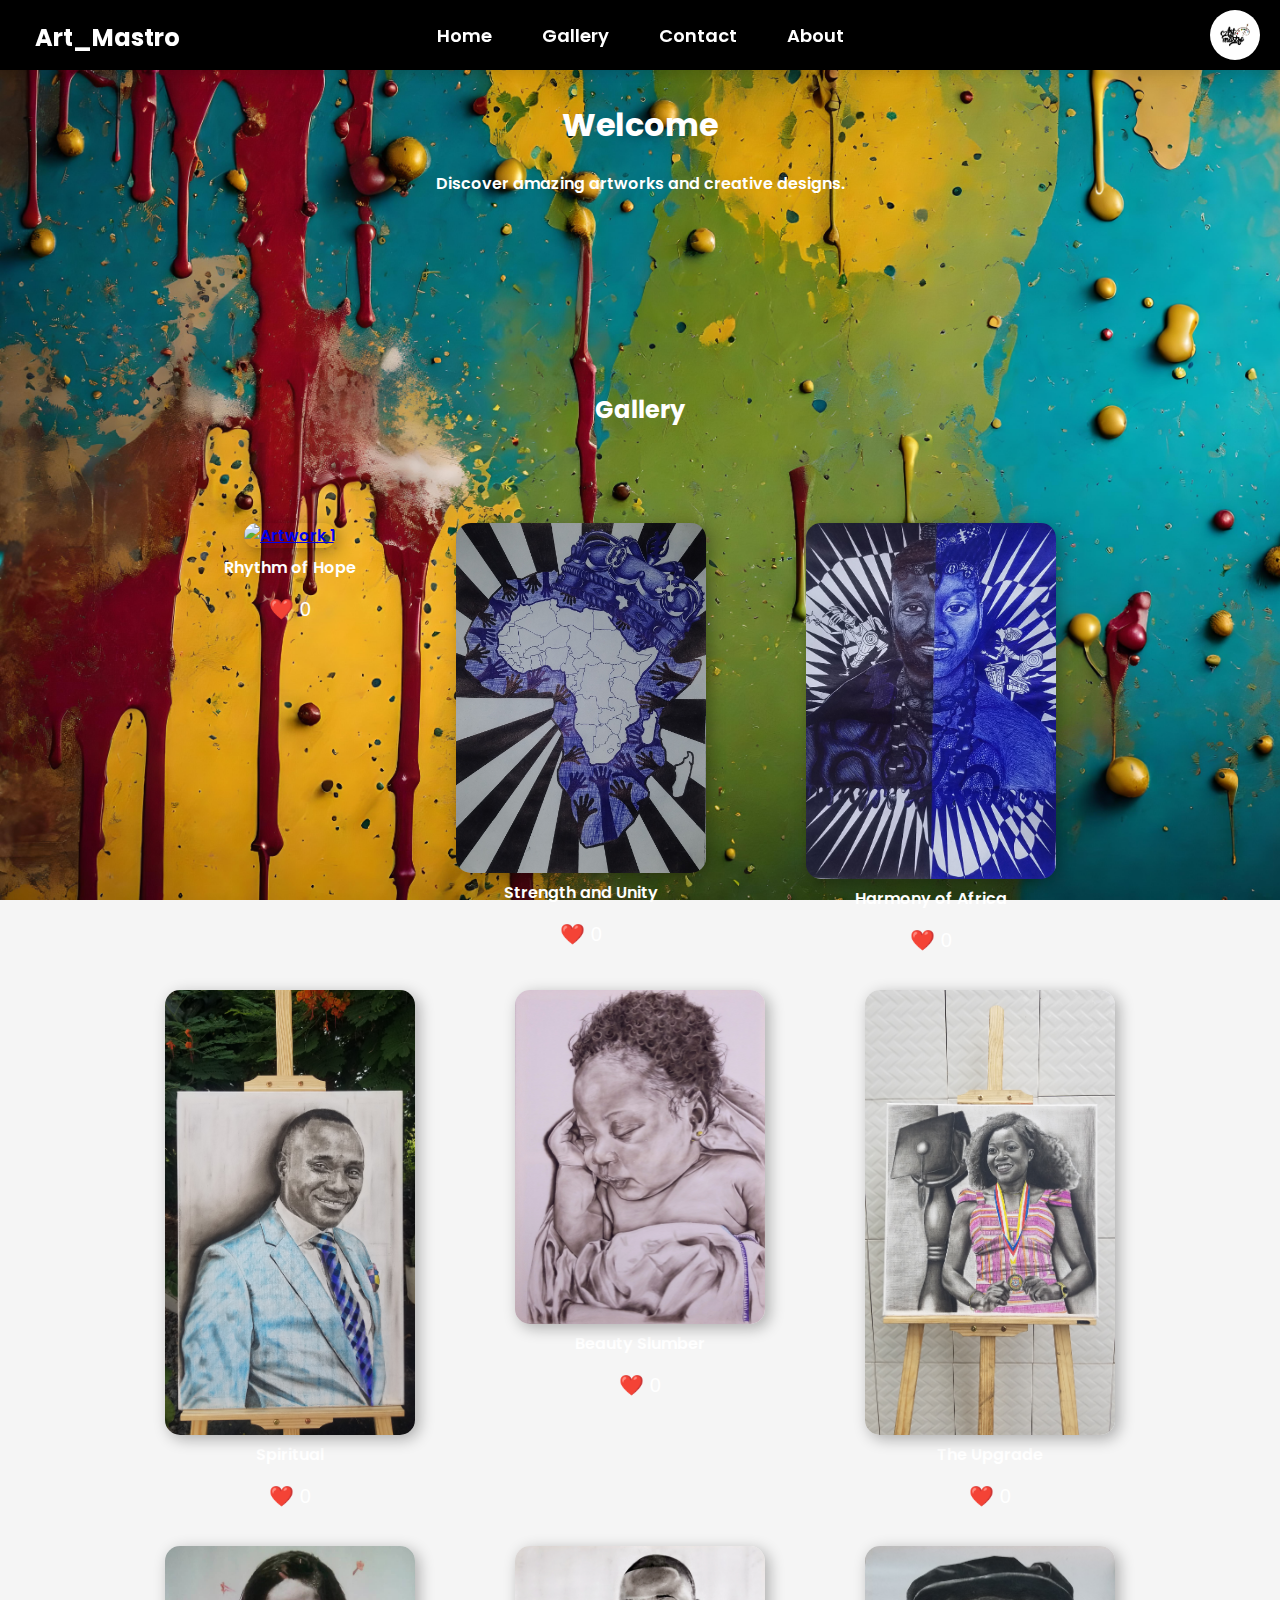
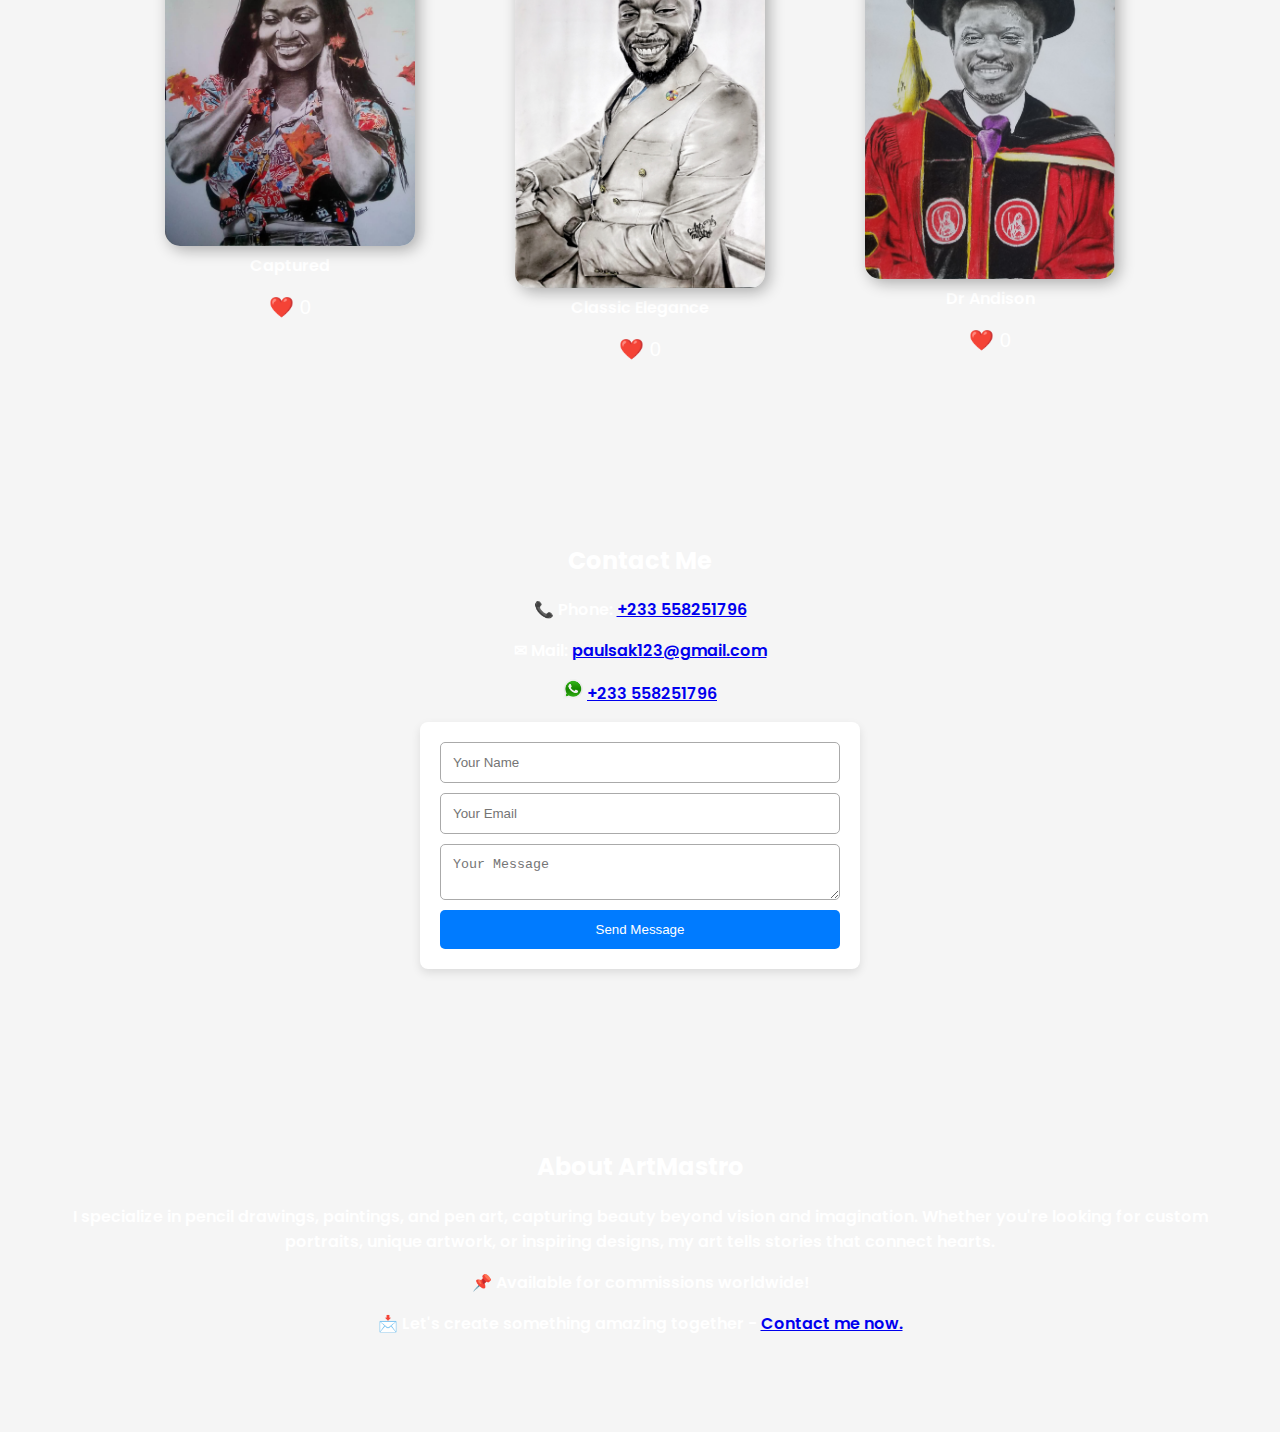
==== index.html @ 25fdd44f "revert" ====
<!DOCTYPE html>
<html lang="en">
<head>
  <meta charset="UTF-8" />
  <meta name="viewport" content="width=device-width, initial-scale=1.0"/>
  <title>ArtMastro - Home</title>
  <meta name="description" content="Artmastro - Pencil Drawings, Paintings, and Pen Art. Available for commissions worldwide.">
  <meta name="keywords" content="art, drawings, paintings, pencil art, commissions, portraits, custom art">
  <meta name="author" content="Artmastro"> 
  <link rel="stylesheet" href="style.css" />
</head>
<body>
  <header>
    <button class="menu-toggle" onclick="toggleMenu()">☰</button>
    <nav>
      <ul>
        <li id="logo">Art_Mastro</li>
        <li><a href="#home">Home</a></li>
        <li><a href="#gallery">Gallery</a></li>
        <li><a href="#contact">Contact</a></li>
        <li><a href="#about">About</a></li>
      </ul>
    </nav>
    <img src="AM 1-100.png" alt="Brand Logo" class="logo">
  </header>

  <section id="home">
    <h1>Welcome</h1>
    <p>Discover amazing artworks and creative designs.</p>
  </section>

  <section id="gallery">
    <h2>Gallery</h2>
    <div class="gallery-container">

      <!-- Artwork 1 -->
      <div class="artwork">
        <figure>
          <a href="images/20220801_083857.jpg" class="lightbox">
            <img src="images/20220801_083857.jpg" class="gallery-item" alt="Artwork 1">
          </a>
          <figcaption>Rhythm of Hope</figcaption>
        </figure>
        <button class="like-button" data-id="1" title="Like this artwork ❤️">
          ❤️ <span id="like-count-1">0</span>
        </button>
      </div>

      <!-- Artwork 2 -->
      <div class="artwork">
        <figure>
          <a href="images/20220827_012035.jpg" class="lightbox">
            <img src="images/20220827_012035.jpg" class="gallery-item" alt="Artwork 2">
          </a>
          <figcaption>Strength and Unity</figcaption>
        </figure>
        <button class="like-button" data-id="2" title="Like this artwork ❤️">
          ❤️ <span id="like-count-2">0</span>
        </button>
      </div>

      <!-- Artwork 3 -->
      <div class="artwork">
        <figure>
          <a href="images/20220816_121020.jpg" class="lightbox">
            <img src="images/20220816_121020.jpg" class="gallery-item" alt="Artwork 3">
          </a>
          <figcaption>Harmony of Africa</figcaption>
        </figure>
        <button class="like-button" data-id="3" title="Like this artwork ❤️">
          ❤️ <span id="like-count-3">0</span>
        </button>
      </div>

      <!-- Artwork 4 -->
      <div class="artwork">
        <figure>
          <a href="images/Artwork_4.jpg" class="lightbox">
            <img src="images/Artwork_4.jpg" class="gallery-item" alt="Artwork 4">
          </a>
          <figcaption>Spiritual</figcaption>
        </figure>
        <button class="like-button" data-id="4" title="Like this artwork ❤️">
          ❤️ <span id="like-count-4">0</span>
        </button>
      </div>

      <!-- Artwork 5 -->
      <div class="artwork">
        <figure>
          <a href="images/Artwork_5.jpg" class="lightbox">
            <img src="images/Artwork_5.jpg" class="gallery-item" alt="Artwork 5">
          </a>
          <figcaption>Beauty Slumber</figcaption>
        </figure>
        <button class="like-button" data-id="5" title="Like this artwork ❤️">
          ❤️ <span id="like-count-5">0</span>
        </button>
      </div>

      <!-- Artwork 6 -->
      <div class="artwork">
        <figure>
          <a href="images/Artwork_6.jpg" class="lightbox">
            <img src="images/Artwork_6.jpg" class="gallery-item" alt="Artwork 6">
          </a>
          <figcaption>The Upgrade</figcaption>
        </figure>
        <button class="like-button" data-id="6" title="Like this artwork ❤️">
          ❤️ <span id="like-count-6">0</span>
        </button>
      </div>

      <!-- Artwork 7 -->
      <div class="artwork">
        <figure>
          <a href="images/Artwork_7.jpg" class="lightbox">
            <img src="images/Artwork_7.jpg" class="gallery-item" alt="Artwork 7">
          </a>
          <figcaption>Captured</figcaption>
        </figure>
        <button class="like-button" data-id="7" title="Like this artwork ❤️">
          ❤️ <span id="like-count-7">0</span>
        </button>
      </div>

      <!-- Artwork 8 -->
      <div class="artwork">
        <figure>
          <a href="images/Artwork_8.jpg" class="lightbox">
            <img src="images/Artwork_8.jpg" class="gallery-item" alt="Artwork 8">
          </a>
          <figcaption>Classic Elegance</figcaption>
        </figure>
        <button class="like-button" data-id="8" title="Like this artwork ❤️">
          ❤️ <span id="like-count-8">0</span>
        </button>
      </div>

      <!-- Artwork 9 -->
      <div class="artwork">
        <figure>
          <a href="images/Artwork_9.jpg" class="lightbox">
            <img src="images/Artwork_9.jpg" class="gallery-item" alt="Artwork 9">
          </a>
          <figcaption>Dr Andison</figcaption>
        </figure>
        <button class="like-button" data-id="9" title="Like this artwork ❤️">
          ❤️ <span id="like-count-9">0</span>
        </button>
      </div>

    </div>
  </section>

  <section id="contact">
    <h2>Contact Me</h2>
    <p>📞 Phone: <a href="tel:+233558251796">+233 558251796</a></p>
    <p>✉ Mail: <a href="mailto:paulsak123@gmail.com">paulsak123@gmail.com</a></p>
    <p>
      <img src="whatsapp-icon.png" alt="WhatsApp Logo" width="20px">
      <a href="https://wa.me/233558251796" target="_blank">+233 558251796</a>
    </p>
    <form id="contact-form" action="https://formsubmit.co/paulsak123@gmail.com" method="POST">
      <input type="hidden" name="_subject" value="New Contact Form Submission">
      <input type="text" name="name" placeholder="Your Name" required>
      <input type="email" name="email" placeholder="Your Email" required>
      <textarea name="message" placeholder="Your Message" required></textarea>
      <button type="submit">Send Message</button>
    </form>
  </section>

  <section id="about">
    <h2>About ArtMastro</h2>
    <p>I specialize in pencil drawings, paintings, and pen art, capturing beauty beyond vision and imagination. Whether you're looking 
    for custom portraits, unique artwork, or inspiring designs, my art tells stories that connect hearts.</p>

    <p>📌 Available for commissions worldwide!</p>
    <p>📩 Let's create something amazing together - <a href="#contact">Contact me now.</a></p>
  </section>

  <script src="script.js"></script>
  <script>
    function toggleMenu() {
        const nav = document.querySelector('nav');
        nav.classList.toggle('active');
    }
</script>
</body>
</html>
---- style.css ----
@import url('https://fonts.googleapis.com/css2?family=Poppins:wght@300;400;600&display=swap');

/* Global Styles */
body {
    font-family: 'Poppins', sans-serif;
    font-weight: 600;
    margin: 0;
    padding: 0;
    background-color: #f5f5f5;
    color: #ffffff;
    background-image: url('images/vecteezy_a-colorful-wall-with-paint-splatters-and-paint-drips_30056710.jpg');
    background-size: cover;
    background-position: center;
    background-attachment: fixed;
    background-repeat: no-repeat;
    image-rendering: -webkit-optimize-contrast;
    image-rendering: crisp-edges;
    transition: background-color 0.5s, color 0.5s;
    overflow-x: hidden;
}

/* Header */
header {
    background-color: #000;
    padding: 0 20px;
    box-shadow: 0px 4px 10px rgba(0, 0, 0, 0.1);
    position: fixed;
    width: 100%;
    top: 0;
    left: 0;
    z-index: 1000;
    display: flex;
    justify-content: space-between;
    align-items: center;
    height: 70px;
    box-sizing: border-box;
}

#logo {
    font-size: 24px;
    font-weight: bold;
    color: white;
    position: absolute;
    left: 20px;
    top: 15px;
    z-index: 1001;
}

.logo {
    position: absolute;
    top: 10px;
    right: 20px;
    width: 50px;
    height: 50px;
    border-radius: 50%;
    object-fit: cover;
}

/* Navigation */
nav {
    flex: 1;
    display: flex;
    justify-content: center;
}

nav ul {
    list-style: none;
    padding: 0;
    margin: 0;
    display: flex;
    justify-content: center;
    align-items: center;
    flex-wrap: wrap;
}

nav ul li {
    margin: 5px 15px;
}

nav ul li a {
    text-decoration: none;
    color: white;
    font-size: 18px;
    padding: 10px;
    transition: color 0.3s ease;
}

nav ul li a:hover {
    color: #f4a261;
}

/* Section */
section {
    padding: 80px 20px;
    text-align: center;
    max-width: 1200px;
    margin: auto;
}

/* Gallery Styles */
.gallery-container {
    display: flex;
    justify-content: center;
    gap: 20px;
    flex-wrap: wrap;
    padding-top: 60px;
}

.gallery-container img {
    width: 250px;
    height: auto;
    border-radius: 15px;
    box-shadow: 4px 4px 15px rgba(0, 0, 0, 0.3);
    transition: transform 0.3s ease-in-out;
}

.gallery-container img:hover {
    transform: scale(1.1);
}

.gallery-images {
    display: grid;
    grid-template-columns: repeat(auto-fit, minmax(280px, 1fr));
    gap: 20px;
    padding: 20px;
}

.gallery-item {
    position: relative;
    width: 100%;
    border-radius: 8px;
    box-shadow: 0 4px 8px rgba(0, 0, 0, 0.2);
    transition: transform 0.3s, box-shadow 0.3s;
    overflow: hidden;
}

.gallery-item:hover {
    transform: scale(1.05);
    box-shadow: 0 8px 16px rgba(0, 0, 0, 0.5);
}

/* Like Button - hover show */
.like-container {
    position: absolute;
    bottom: 10px;
    left: 50%;
    transform: translateX(-50%);
    opacity: 0;
    transition: opacity 0.3s ease-in-out;
    background: rgba(0, 0, 0, 0.6);
    padding: 5px 10px;
    border-radius: 20px;
    z-index: 10;
}

.gallery-item:hover .like-container {
    opacity: 1;
}

.like-button {
    background: none;
    border: none;
    font-size: 20px;
    cursor: pointer;
    color: #ffffff;
    transition: color 0.3s ease-in-out;
}

.like-button:hover,
.like-button.liked {
    color: red;
}

/* Lightbox */
.lightbox {
    position: relative;
    display: inline-block;
    cursor: pointer;
}

.lightbox img {
    transition: transform 0.3s ease;
}

.lightbox img:hover {
    transform: scale(1.05);
}

.lightbox-overlay {
    display: none;
    position: fixed;
    top: 0;
    left: 0;
    width: 100%;
    height: 100%;
    background: rgba(0, 0, 0, 0.8);
    justify-content: center;
    align-items: center;
    z-index: 1000;
}

.lightbox-overlay.active {
    display: flex;
}

.lightbox-overlay img {
    max-width: 90%;
    max-height: 90%;
    border-radius: 10px;
}

/* Contact Form */
#contact-form {
    display: flex;
    flex-direction: column;
    max-width: 400px;
    margin: auto;
    padding: 20px;
    background: white;
    border-radius: 8px;
    box-shadow: 0px 4px 10px rgba(0, 0, 0, 0.1);
}

#contact-form input,
#contact-form textarea {
    margin-bottom: 10px;
    padding: 12px;
    border: 1px solid #aaa;
    border-radius: 5px;
}

#contact-form button {
    background-color: #007bff;
    color: white;
    padding: 12px;
    border: none;
    cursor: pointer;
    border-radius: 5px;
    transition: background-color 0.3s;
}

#contact-form button:hover {
    background-color: #0056b3;
}
.menu-toggle {
  display: none;
  background: none;
  border: none;
  font-size: 2rem;
  color: white;
  cursor: pointer;
  position: absolute;
  top: 15px;
  left: 15px;
}

/* Mobile Responsive */
@media screen and (max-width: 768px) {
    .menu-toggle {
        display: block;
        position: absolute;
        top: 15px;
        right: 20px;
    } 

    nav.active {
        display: flex;
    }
    
    nav {
        flex-direction: column;
        align-items: center;
        position: fixed;
        top: 70px;
        left: 0;
        width: 100%;
        background: black;
        display: none;
        padding: 10px;
    }

    nav ul {
        flex-direction: column;
        width: 100%;
    }

    nav ul li {
        width: 100%;
        text-align: center;
        margin: 10px 0;
    }

    .logo {
        margin: 0 auto;  /* Center logo */
        position: absolute;
        top: 15px;
        left: 50%;
        transform: translateX(-50%);
        width: 50px;
        height: 50px;
        border-radius: 50%;
        object-fit: cover;
    }

    .main-content {
        padding-top: 150px; /* Ensures content is fully visible */
    }

    .gallery-container {
        flex-direction: column;
        align-items: center;
    }

    .gallery-container img {
        width: 90%;
        max-width: 300px;
    }

    .gallery-images {
        grid-template-columns: 1fr;
        gap: 15px;
        padding: 10px;
    }

    .like-container {
        font-size: 18px;
    }

    #contact-form {
        padding: 10px;
    }

    #contact-form input,
    #contact-form textarea {
        padding: 10px;
    }

    #contact-form button {
        padding: 10px;
    }

    figcaption {
        font-size: 14px;
    }

    .like-button {
        font-size: 18px;
    }
}
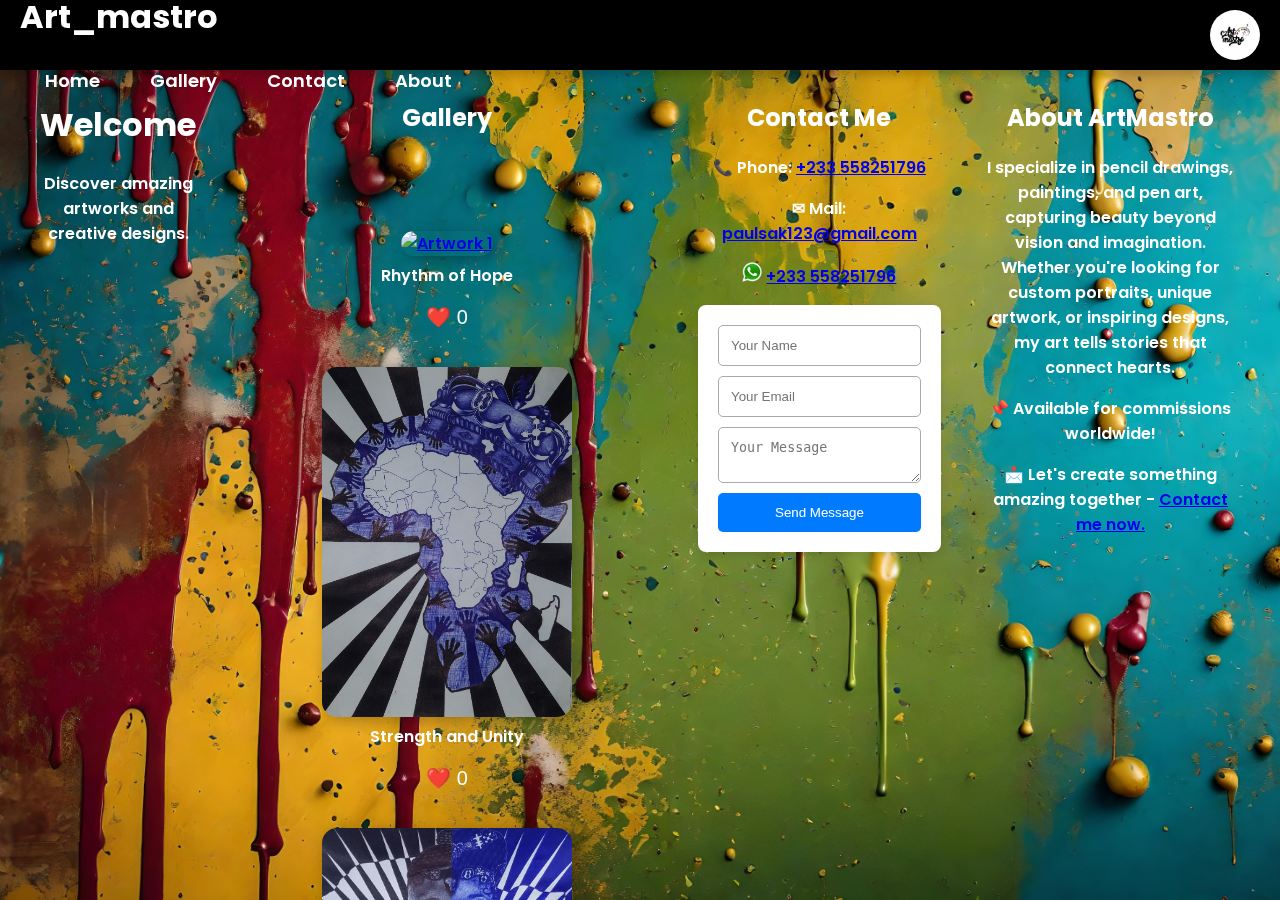
==== commit ac3f0d96: "mobile artmastro to the left" ====
--- a/index.html
+++ b/index.html
@@ -11,10 +11,12 @@
 </head>
 <body>
   <header>
+    <header class="site-header">
+        <div class="branding">
+          <h1 class="site-title">Art_mastro</h1>
     <button class="menu-toggle" onclick="toggleMenu()">☰</button>
     <nav>
-      <ul>
-        <li id="logo">Art_Mastro</li>
+      <ul> 
         <li><a href="#home">Home</a></li>
         <li><a href="#gallery">Gallery</a></li>
         <li><a href="#contact">Contact</a></li>
--- a/style.css
+++ b/style.css
@@ -256,6 +256,16 @@
 
 /* Mobile Responsive */
 @media screen and (max-width: 768px) {
+    .site-header {
+        flex-wrap: nowrap;
+      }
+    
+    .branding {
+        flex: 1;
+        order: 1;
+        text-align: left;
+      }
+
     .menu-toggle {
         display: block;
         position: absolute;
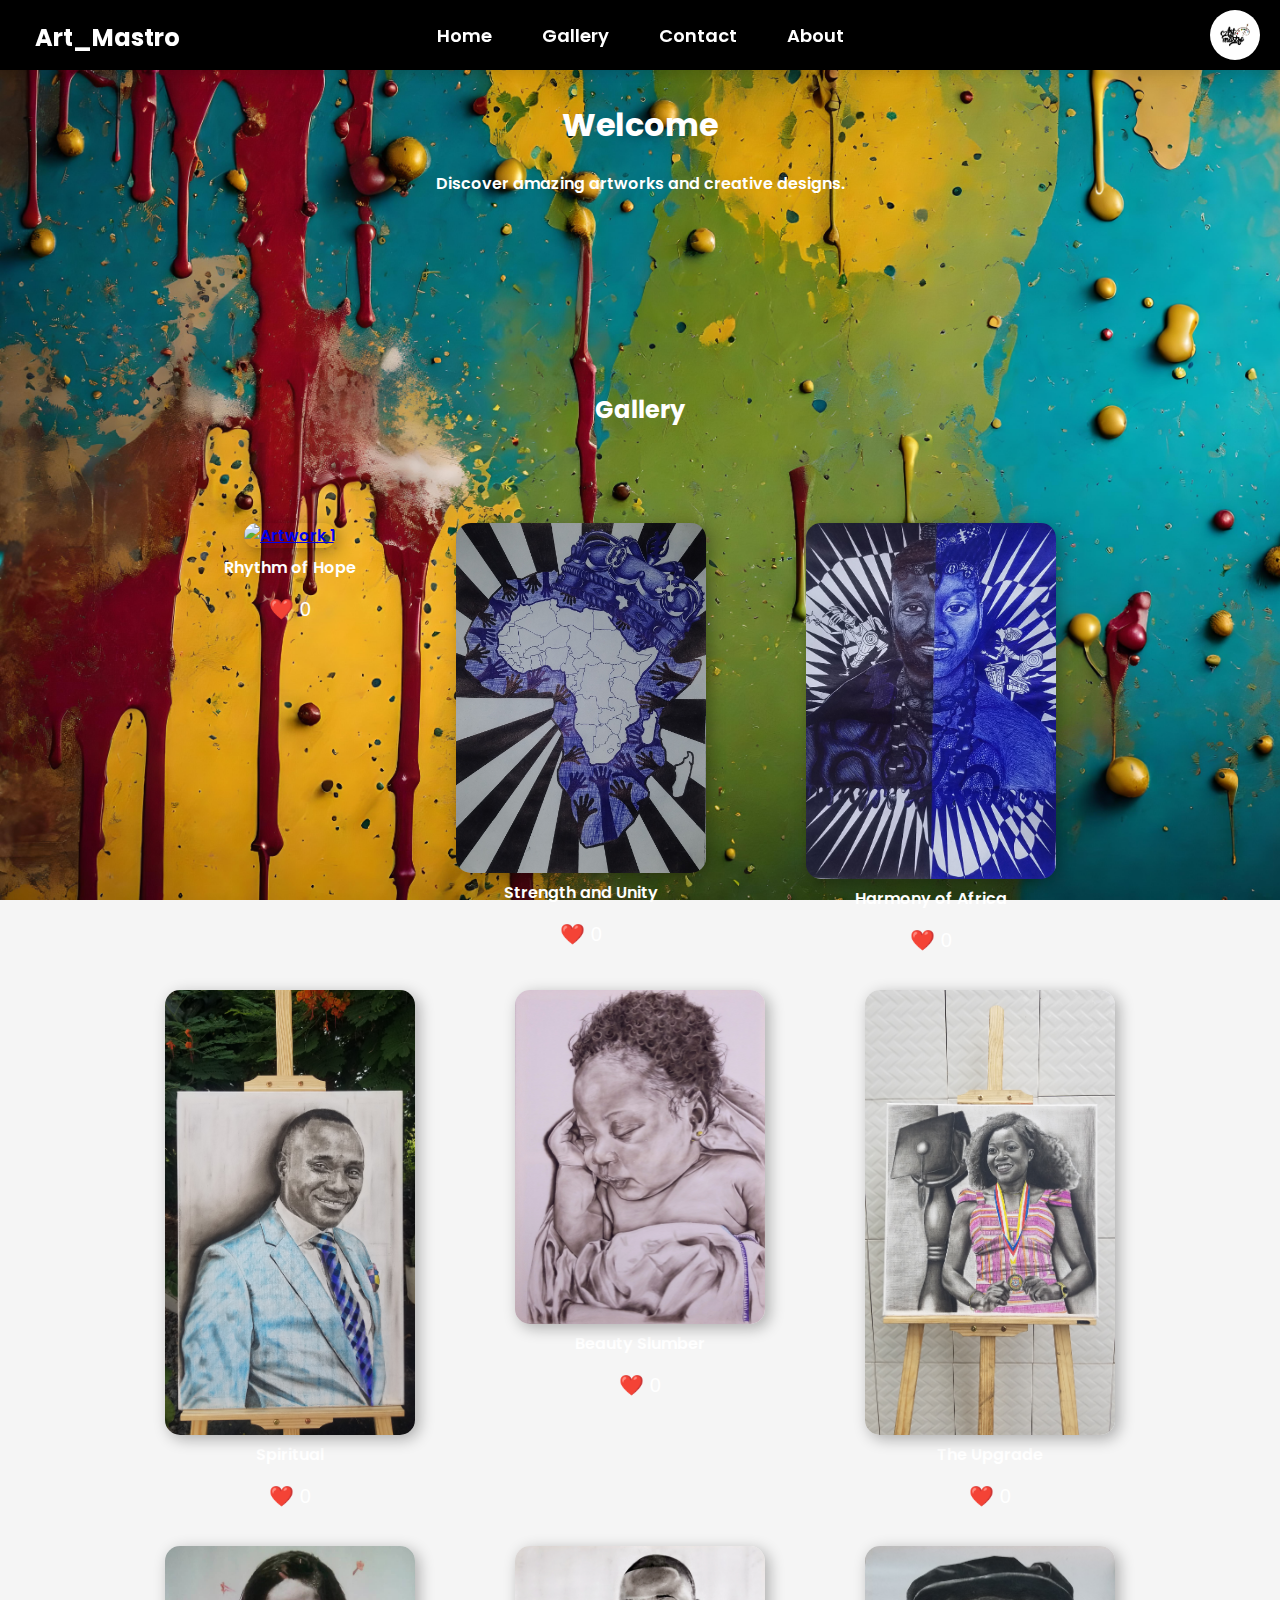
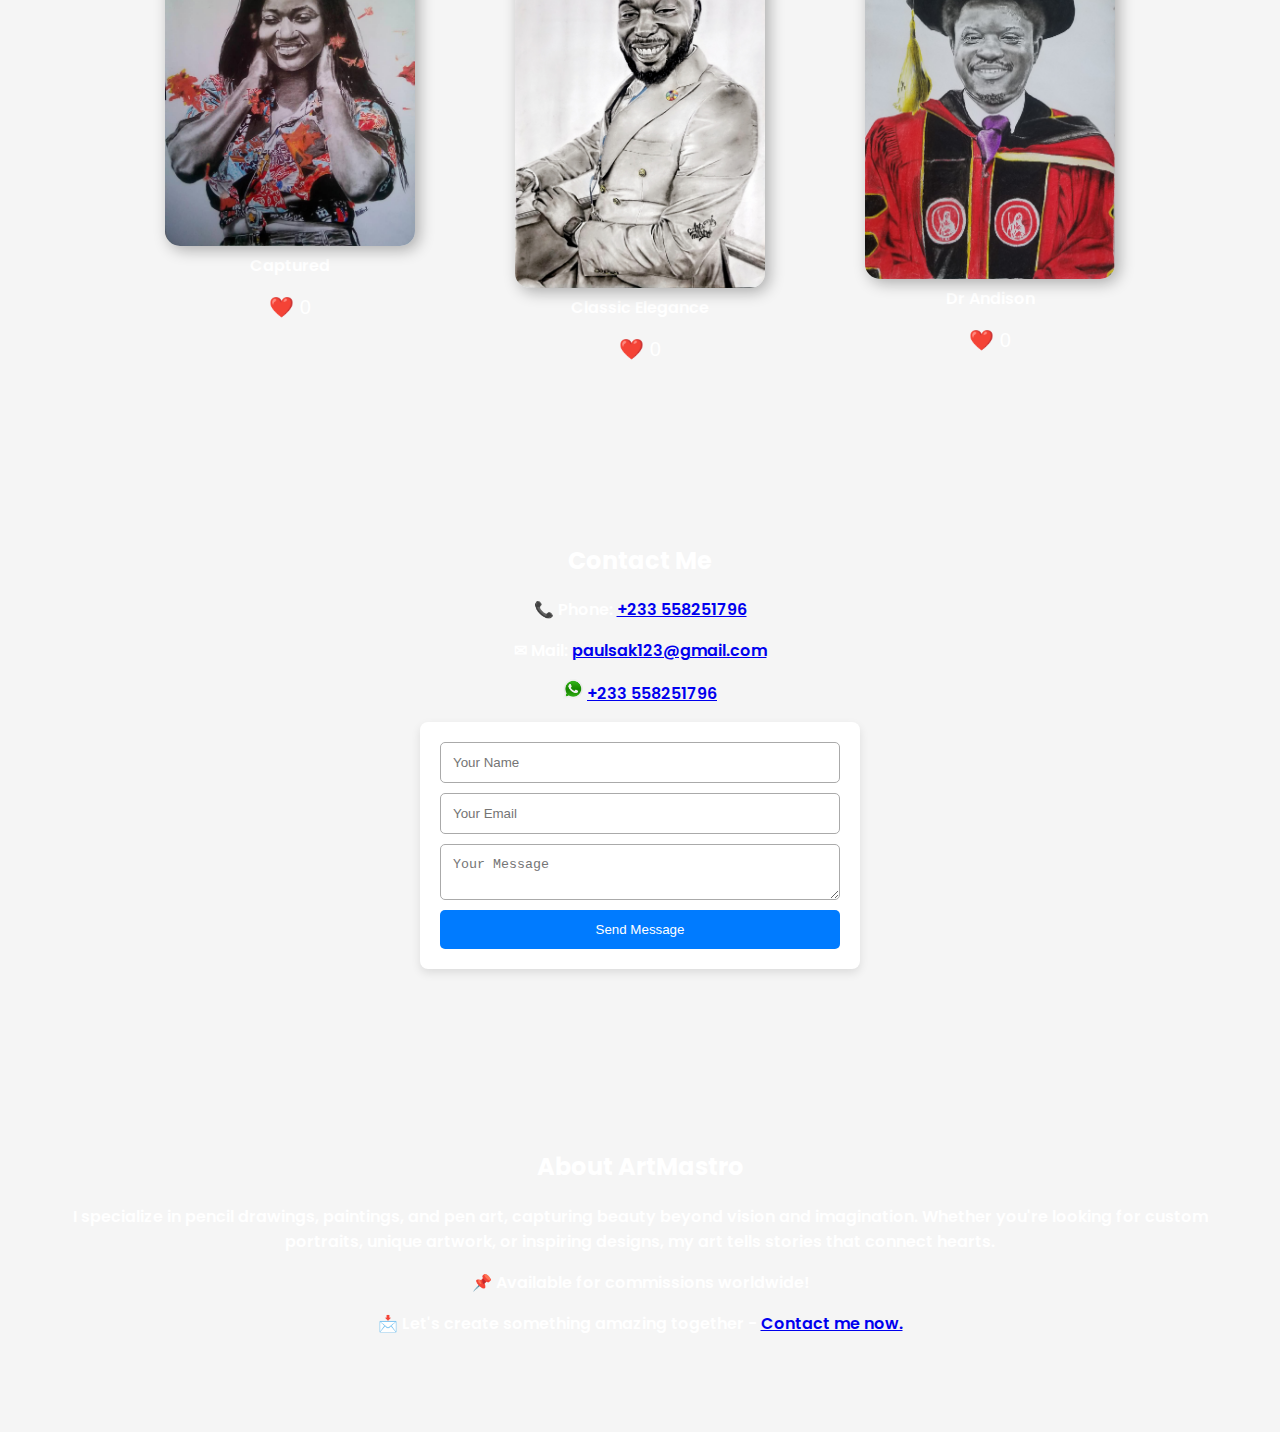
==== commit 1f096081: "revert" ====
--- a/index.html
+++ b/index.html
@@ -10,13 +10,11 @@
   <link rel="stylesheet" href="style.css" />
 </head>
 <body>
-  <header>
-    <header class="site-header">
-        <div class="branding">
-          <h1 class="site-title">Art_mastro</h1>
+  <header> 
     <button class="menu-toggle" onclick="toggleMenu()">☰</button>
     <nav>
-      <ul> 
+      <ul>
+        <li id="logo">Art_Mastro</li>
         <li><a href="#home">Home</a></li>
         <li><a href="#gallery">Gallery</a></li>
         <li><a href="#contact">Contact</a></li>
--- a/style.css
+++ b/style.css
@@ -255,23 +255,13 @@
 }
 
 /* Mobile Responsive */
-@media screen and (max-width: 768px) {
-    .site-header {
-        flex-wrap: nowrap;
-      }
-    
-    .branding {
-        flex: 1;
-        order: 1;
-        text-align: left;
-      }
-
+@media screen and (max-width: 768px) { 
     .menu-toggle {
         display: block;
         position: absolute;
         top: 15px;
         right: 20px;
-    } 
+    }
 
     nav.active {
         display: flex;
@@ -357,4 +347,3 @@
         font-size: 18px;
     }
 }
- 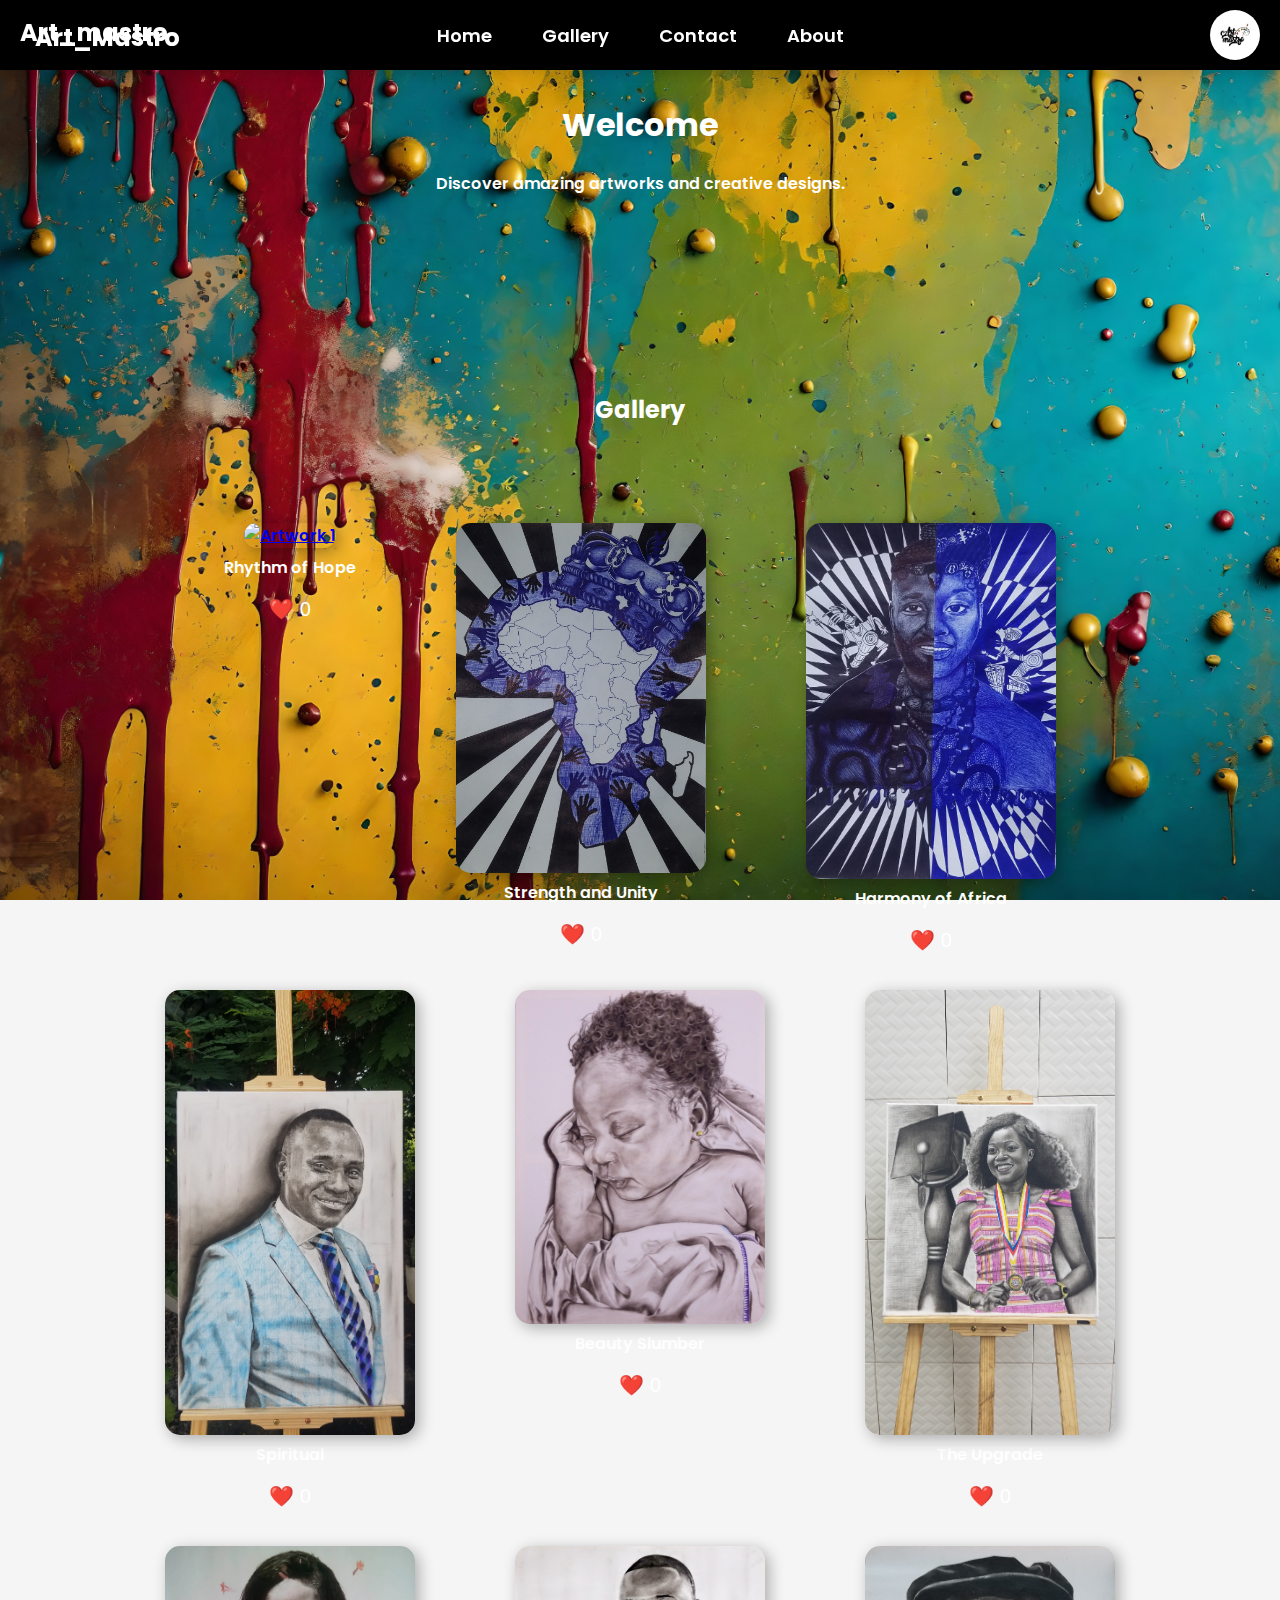
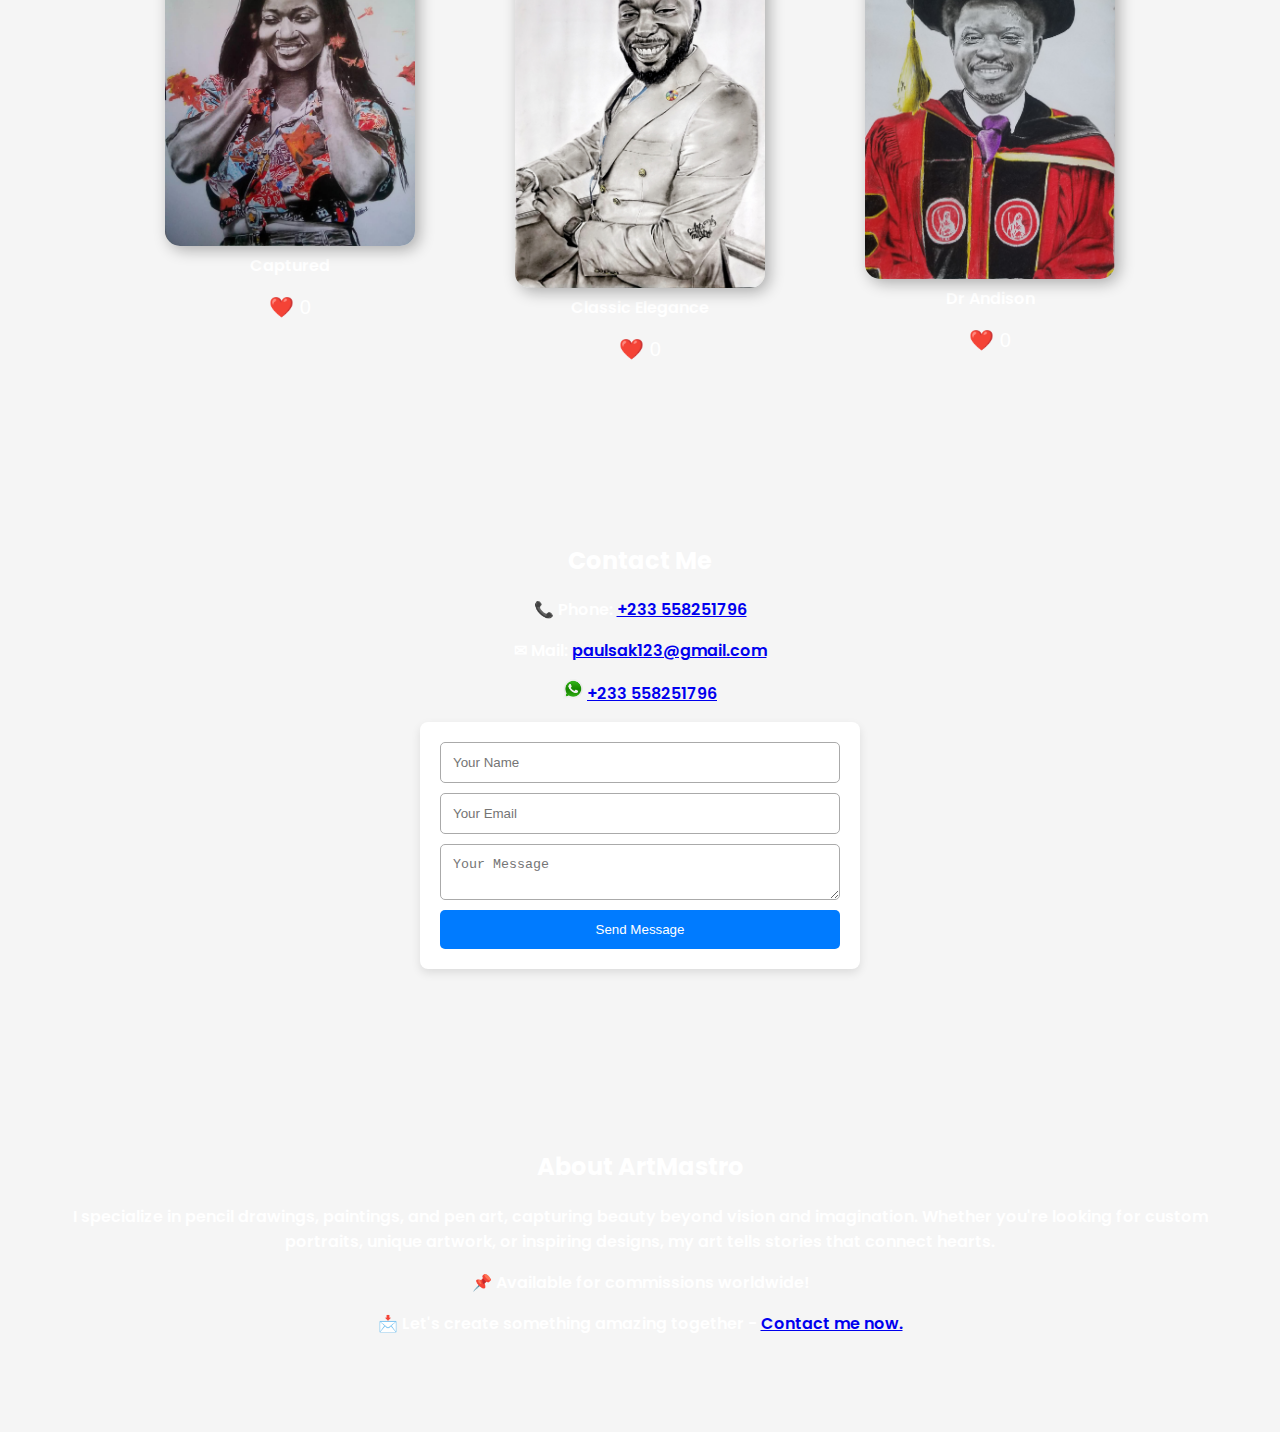
==== commit a40db7ee: "mobile view art_mastro final view" ====
--- a/index.html
+++ b/index.html
@@ -11,6 +11,7 @@
 </head>
 <body>
   <header> 
+    <div id="logo">Art_mastro</div>
     <button class="menu-toggle" onclick="toggleMenu()">☰</button>
     <nav>
       <ul>
--- a/style.css
+++ b/style.css
@@ -277,6 +277,7 @@
         background: black;
         display: none;
         padding: 10px;
+        z-index: 1000;
     }
 
     nav ul {
@@ -291,16 +292,24 @@
     }
 
     .logo {
-        margin: 0 auto;  /* Center logo */
         position: absolute;
-        top: 15px;
-        left: 50%;
-        transform: translateX(-50%);
+        top: 10px;
+        right: 20px;
+        transform: none;
         width: 50px;
         height: 50px;
         border-radius: 50%;
         object-fit: cover;
-    }
+        z-index: 1001;
+    }
+    #logo {
+        position: absolute;
+        top: 15px;
+        left: 20px;
+        z-index: 1001;
+        font-size: 20px;
+        color: white;
+    }    
 
     .main-content {
         padding-top: 150px; /* Ensures content is fully visible */
@@ -345,5 +354,5 @@
 
     .like-button {
         font-size: 18px;
-    }
-}
+    } 
+}
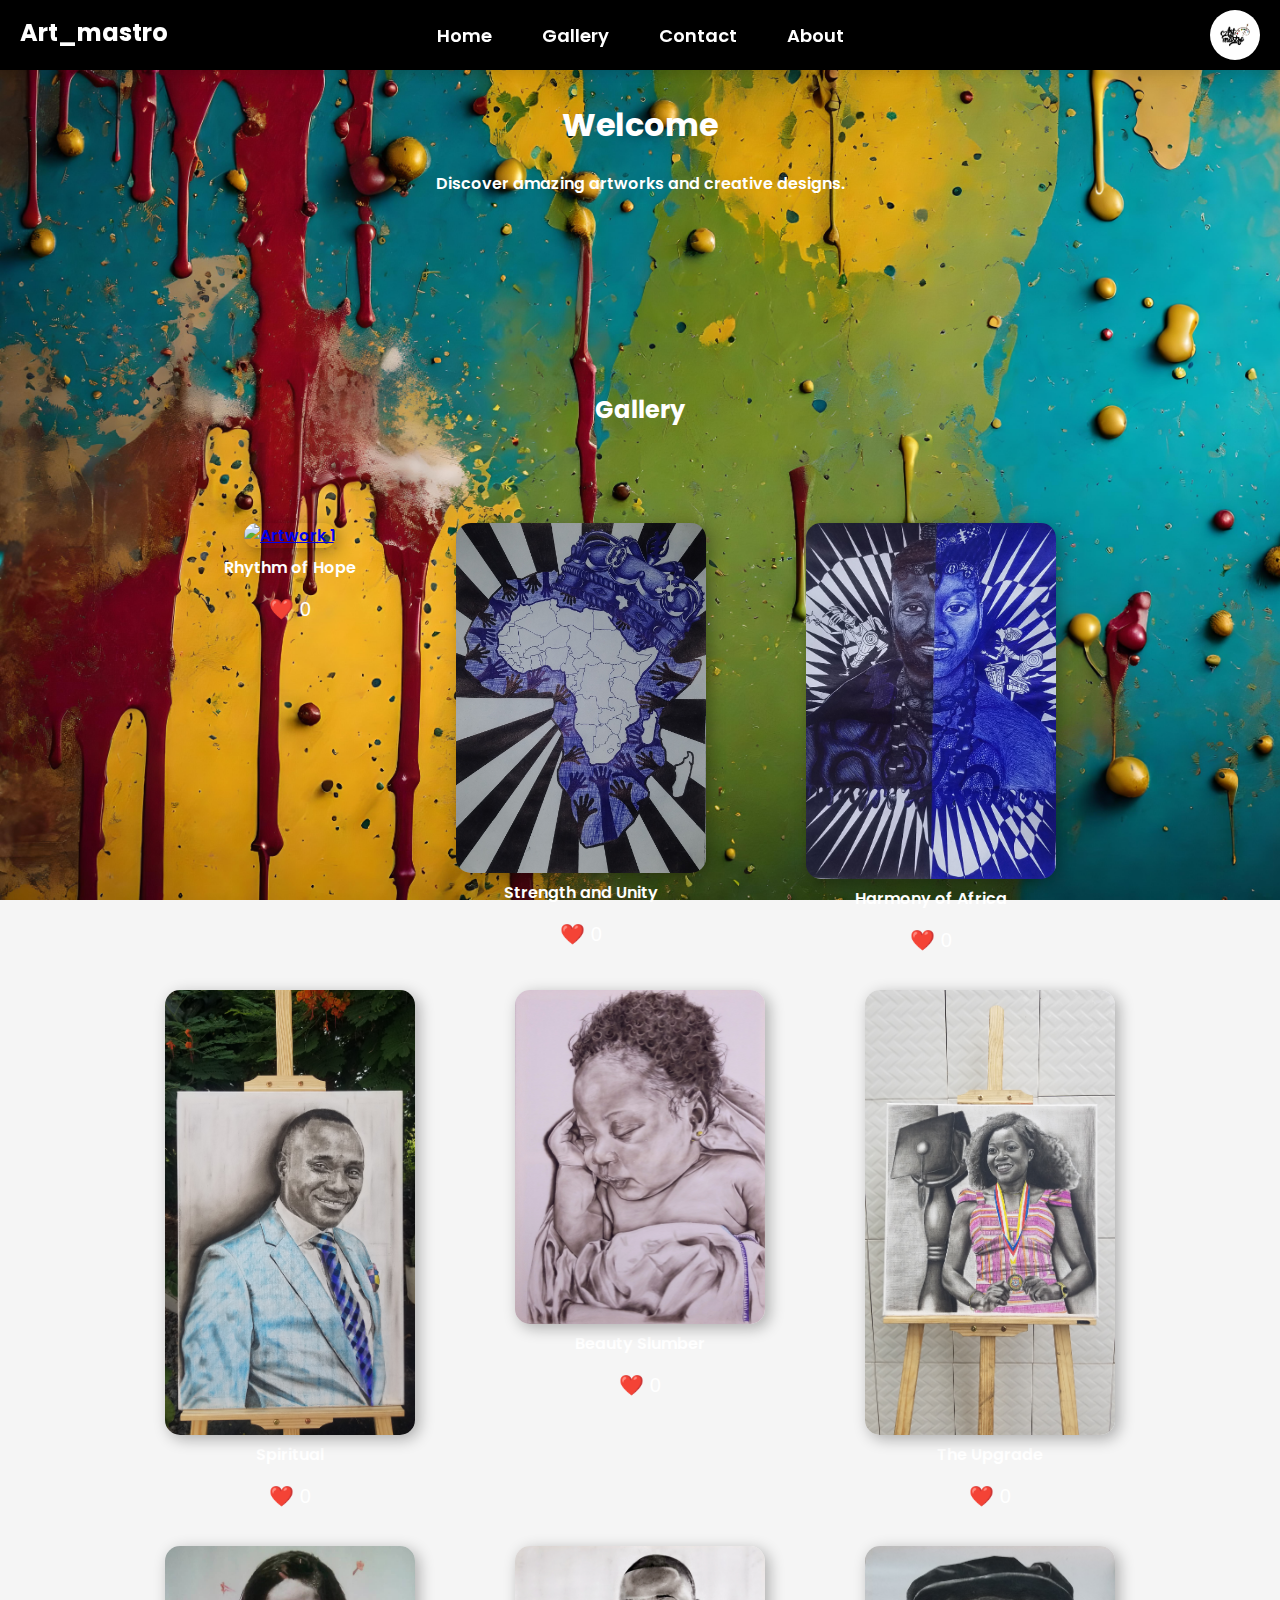
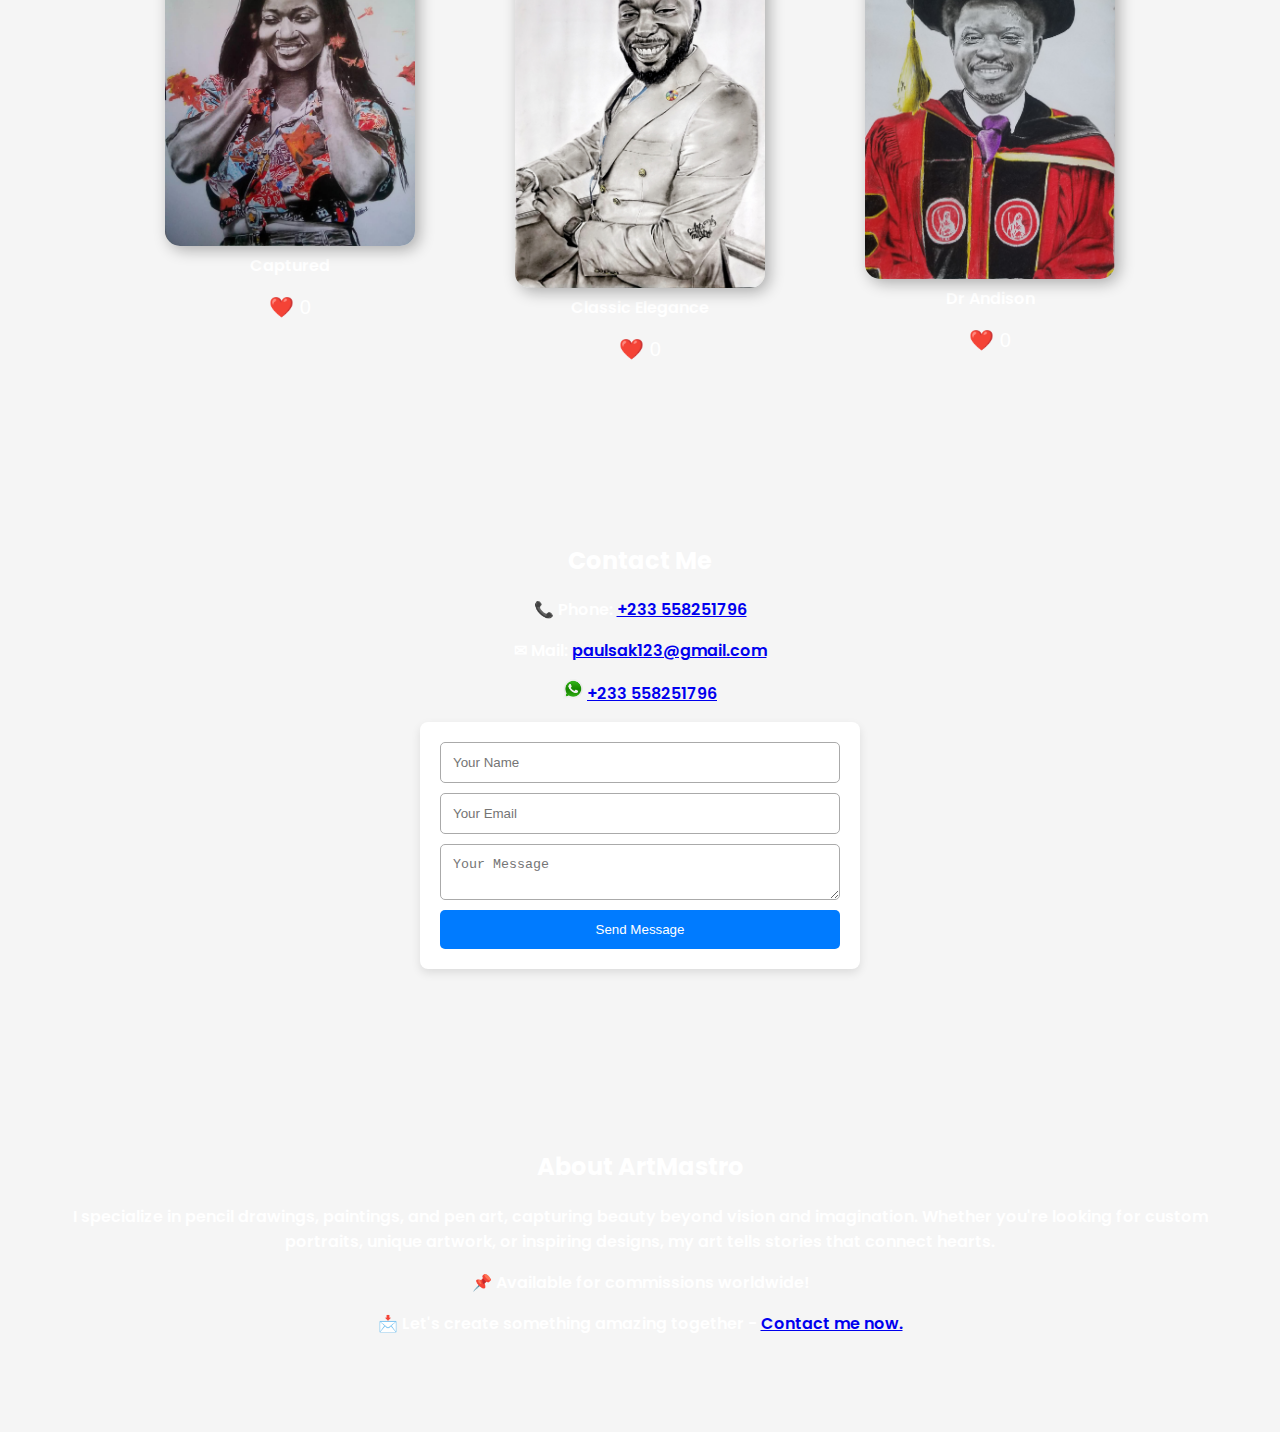
==== commit 7103faba: "mobile view art_mastro final view" ====
--- a/index.html
+++ b/index.html
@@ -14,8 +14,7 @@
     <div id="logo">Art_mastro</div>
     <button class="menu-toggle" onclick="toggleMenu()">☰</button>
     <nav>
-      <ul>
-        <li id="logo">Art_Mastro</li>
+      <ul> 
         <li><a href="#home">Home</a></li>
         <li><a href="#gallery">Gallery</a></li>
         <li><a href="#contact">Contact</a></li>
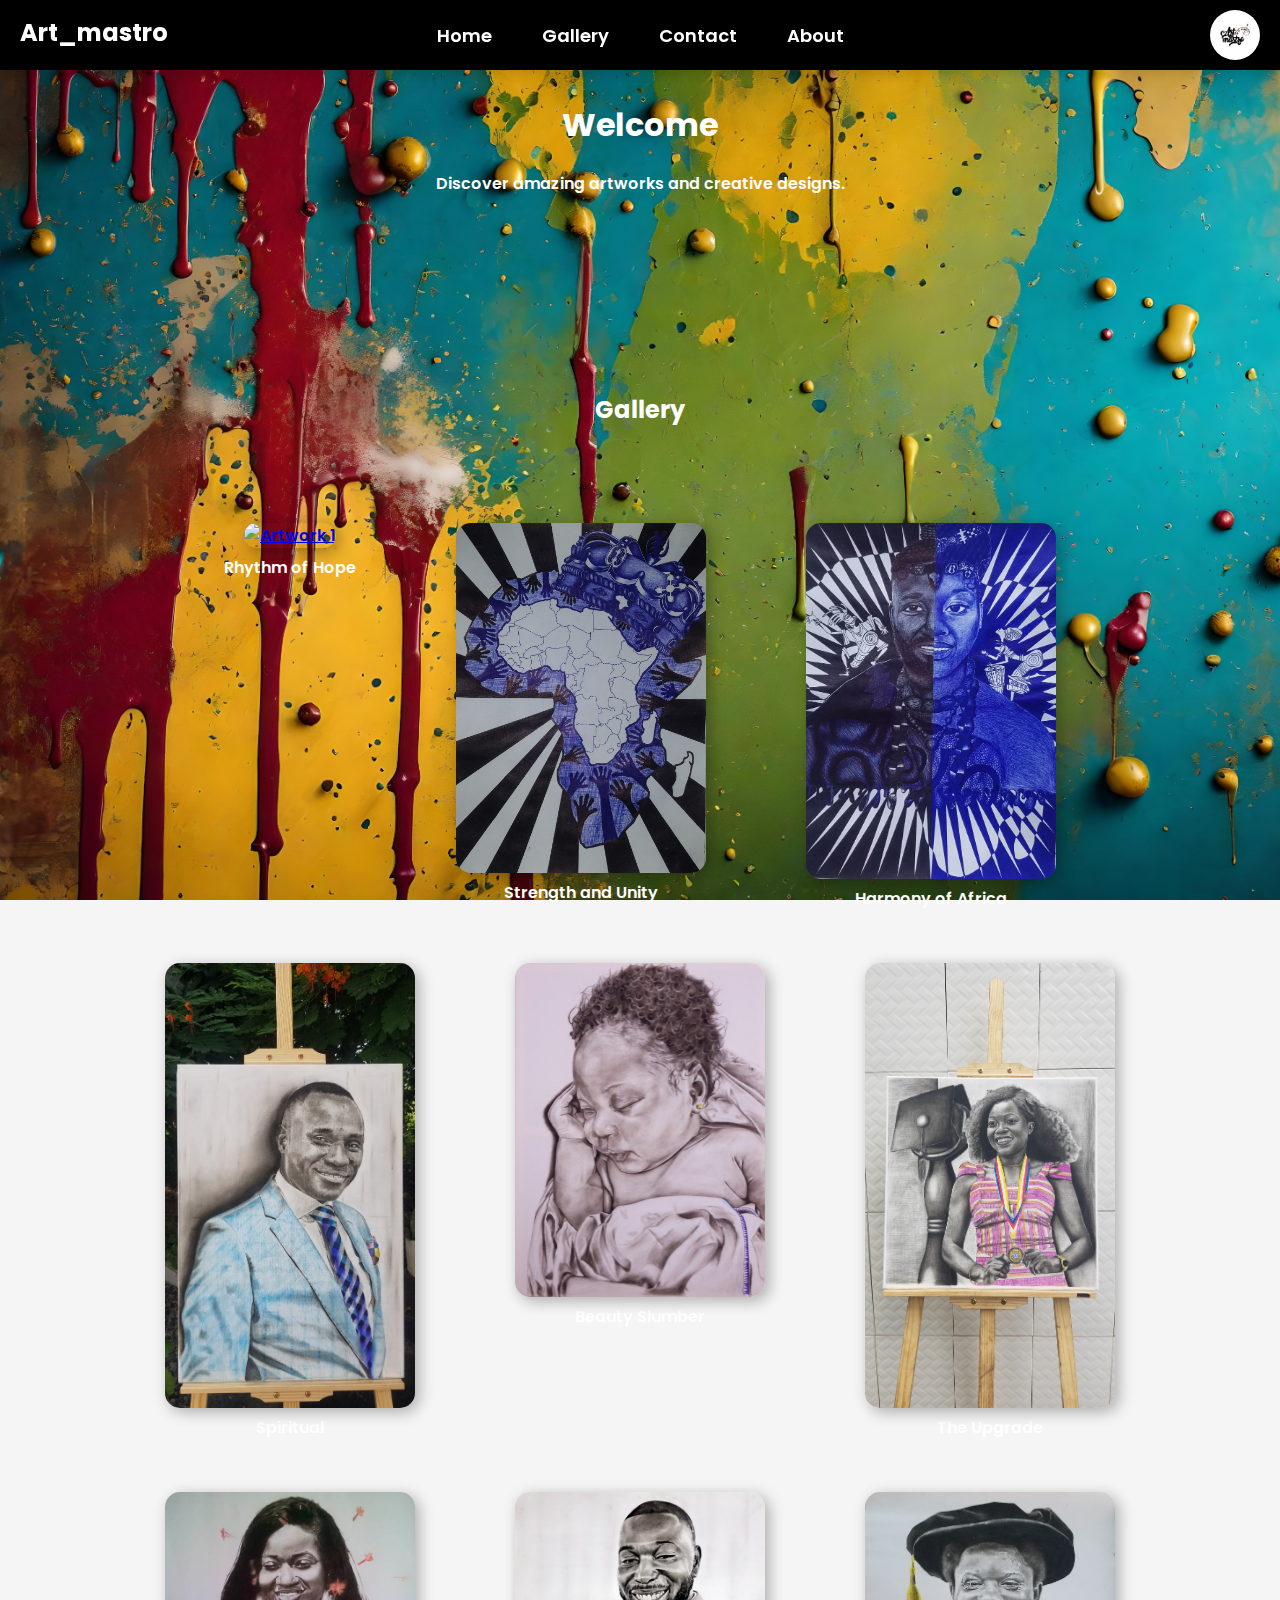
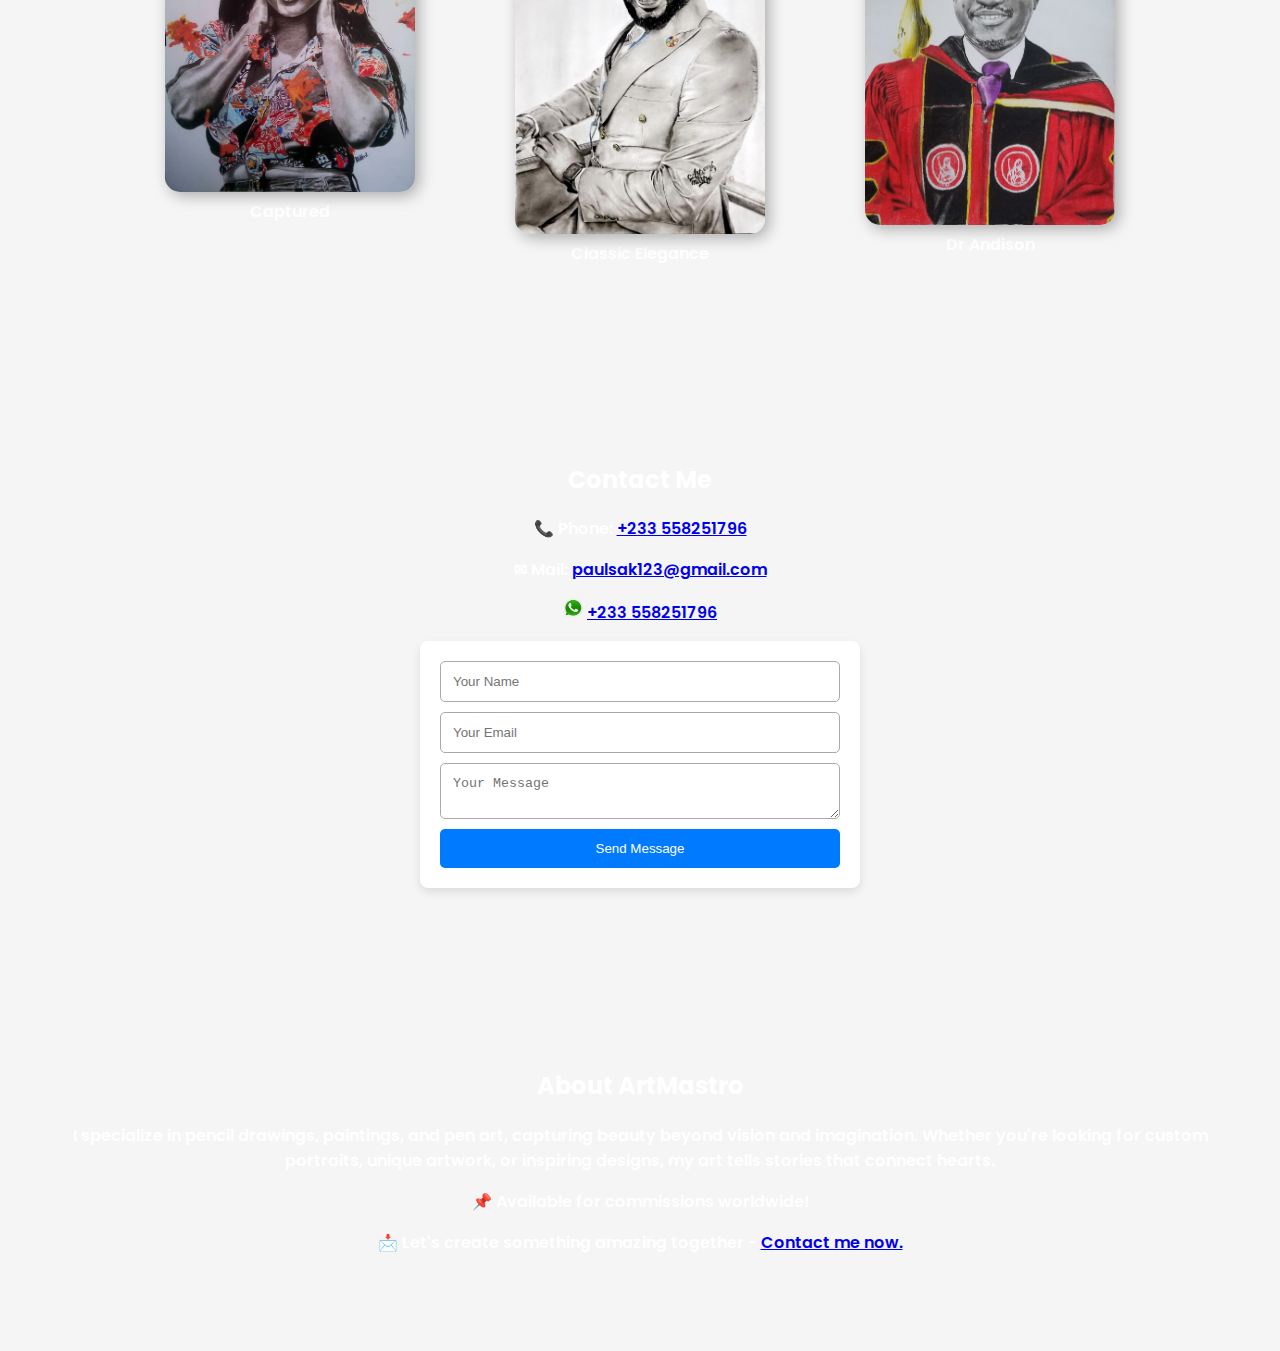
==== commit 9a6dbb54: "like feature removed" ====
--- a/index.html
+++ b/index.html
@@ -40,10 +40,7 @@
             <img src="images/20220801_083857.jpg" class="gallery-item" alt="Artwork 1">
           </a>
           <figcaption>Rhythm of Hope</figcaption>
-        </figure>
-        <button class="like-button" data-id="1" title="Like this artwork ❤️">
-          ❤️ <span id="like-count-1">0</span>
-        </button>
+        </figure> 
       </div>
 
       <!-- Artwork 2 -->
@@ -53,10 +50,7 @@
             <img src="images/20220827_012035.jpg" class="gallery-item" alt="Artwork 2">
           </a>
           <figcaption>Strength and Unity</figcaption>
-        </figure>
-        <button class="like-button" data-id="2" title="Like this artwork ❤️">
-          ❤️ <span id="like-count-2">0</span>
-        </button>
+        </figure> 
       </div>
 
       <!-- Artwork 3 -->
@@ -66,10 +60,7 @@
             <img src="images/20220816_121020.jpg" class="gallery-item" alt="Artwork 3">
           </a>
           <figcaption>Harmony of Africa</figcaption>
-        </figure>
-        <button class="like-button" data-id="3" title="Like this artwork ❤️">
-          ❤️ <span id="like-count-3">0</span>
-        </button>
+        </figure> 
       </div>
 
       <!-- Artwork 4 -->
@@ -79,10 +70,7 @@
             <img src="images/Artwork_4.jpg" class="gallery-item" alt="Artwork 4">
           </a>
           <figcaption>Spiritual</figcaption>
-        </figure>
-        <button class="like-button" data-id="4" title="Like this artwork ❤️">
-          ❤️ <span id="like-count-4">0</span>
-        </button>
+        </figure> 
       </div>
 
       <!-- Artwork 5 -->
@@ -92,10 +80,7 @@
             <img src="images/Artwork_5.jpg" class="gallery-item" alt="Artwork 5">
           </a>
           <figcaption>Beauty Slumber</figcaption>
-        </figure>
-        <button class="like-button" data-id="5" title="Like this artwork ❤️">
-          ❤️ <span id="like-count-5">0</span>
-        </button>
+        </figure> 
       </div>
 
       <!-- Artwork 6 -->
@@ -105,10 +90,7 @@
             <img src="images/Artwork_6.jpg" class="gallery-item" alt="Artwork 6">
           </a>
           <figcaption>The Upgrade</figcaption>
-        </figure>
-        <button class="like-button" data-id="6" title="Like this artwork ❤️">
-          ❤️ <span id="like-count-6">0</span>
-        </button>
+        </figure> 
       </div>
 
       <!-- Artwork 7 -->
@@ -118,10 +100,7 @@
             <img src="images/Artwork_7.jpg" class="gallery-item" alt="Artwork 7">
           </a>
           <figcaption>Captured</figcaption>
-        </figure>
-        <button class="like-button" data-id="7" title="Like this artwork ❤️">
-          ❤️ <span id="like-count-7">0</span>
-        </button>
+        </figure> 
       </div>
 
       <!-- Artwork 8 -->
@@ -131,10 +110,7 @@
             <img src="images/Artwork_8.jpg" class="gallery-item" alt="Artwork 8">
           </a>
           <figcaption>Classic Elegance</figcaption>
-        </figure>
-        <button class="like-button" data-id="8" title="Like this artwork ❤️">
-          ❤️ <span id="like-count-8">0</span>
-        </button>
+        </figure> 
       </div>
 
       <!-- Artwork 9 -->
@@ -144,10 +120,7 @@
             <img src="images/Artwork_9.jpg" class="gallery-item" alt="Artwork 9">
           </a>
           <figcaption>Dr Andison</figcaption>
-        </figure>
-        <button class="like-button" data-id="9" title="Like this artwork ❤️">
-          ❤️ <span id="like-count-9">0</span>
-        </button>
+        </figure> 
       </div>
 
     </div>
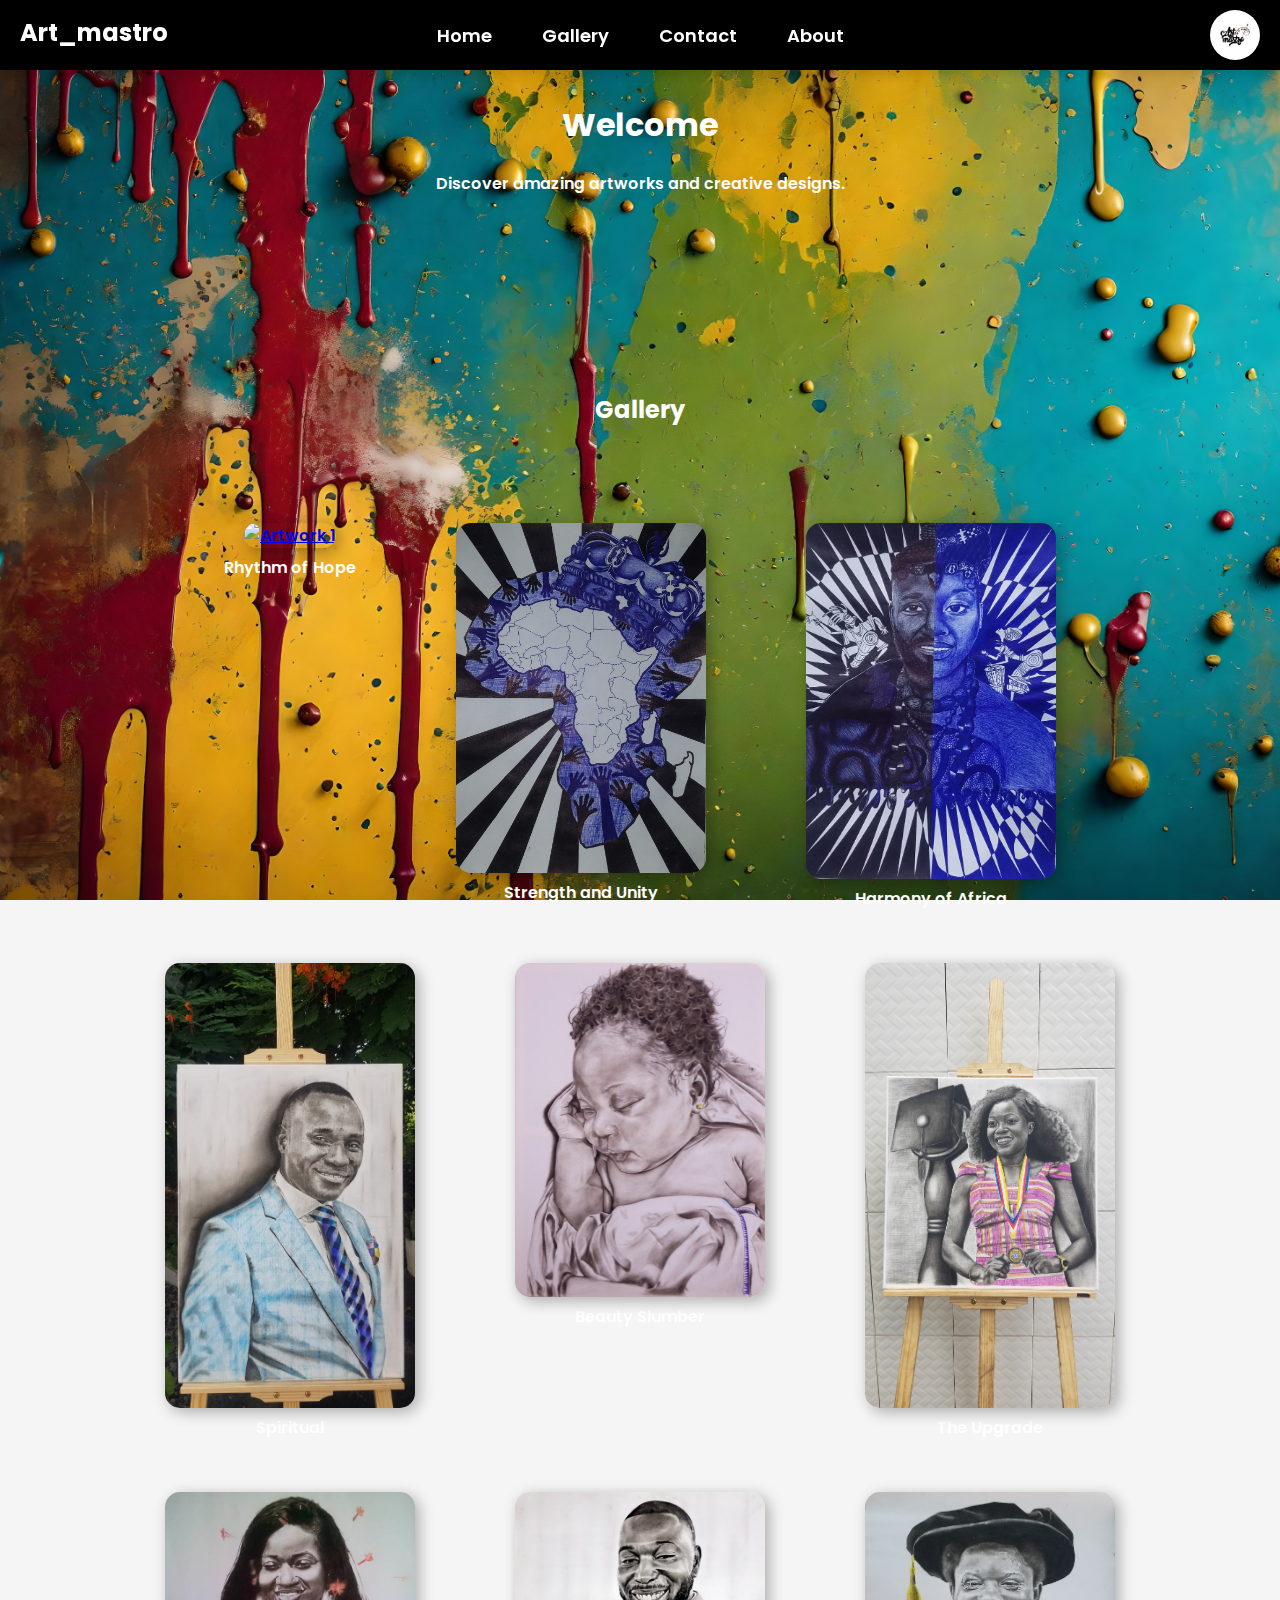
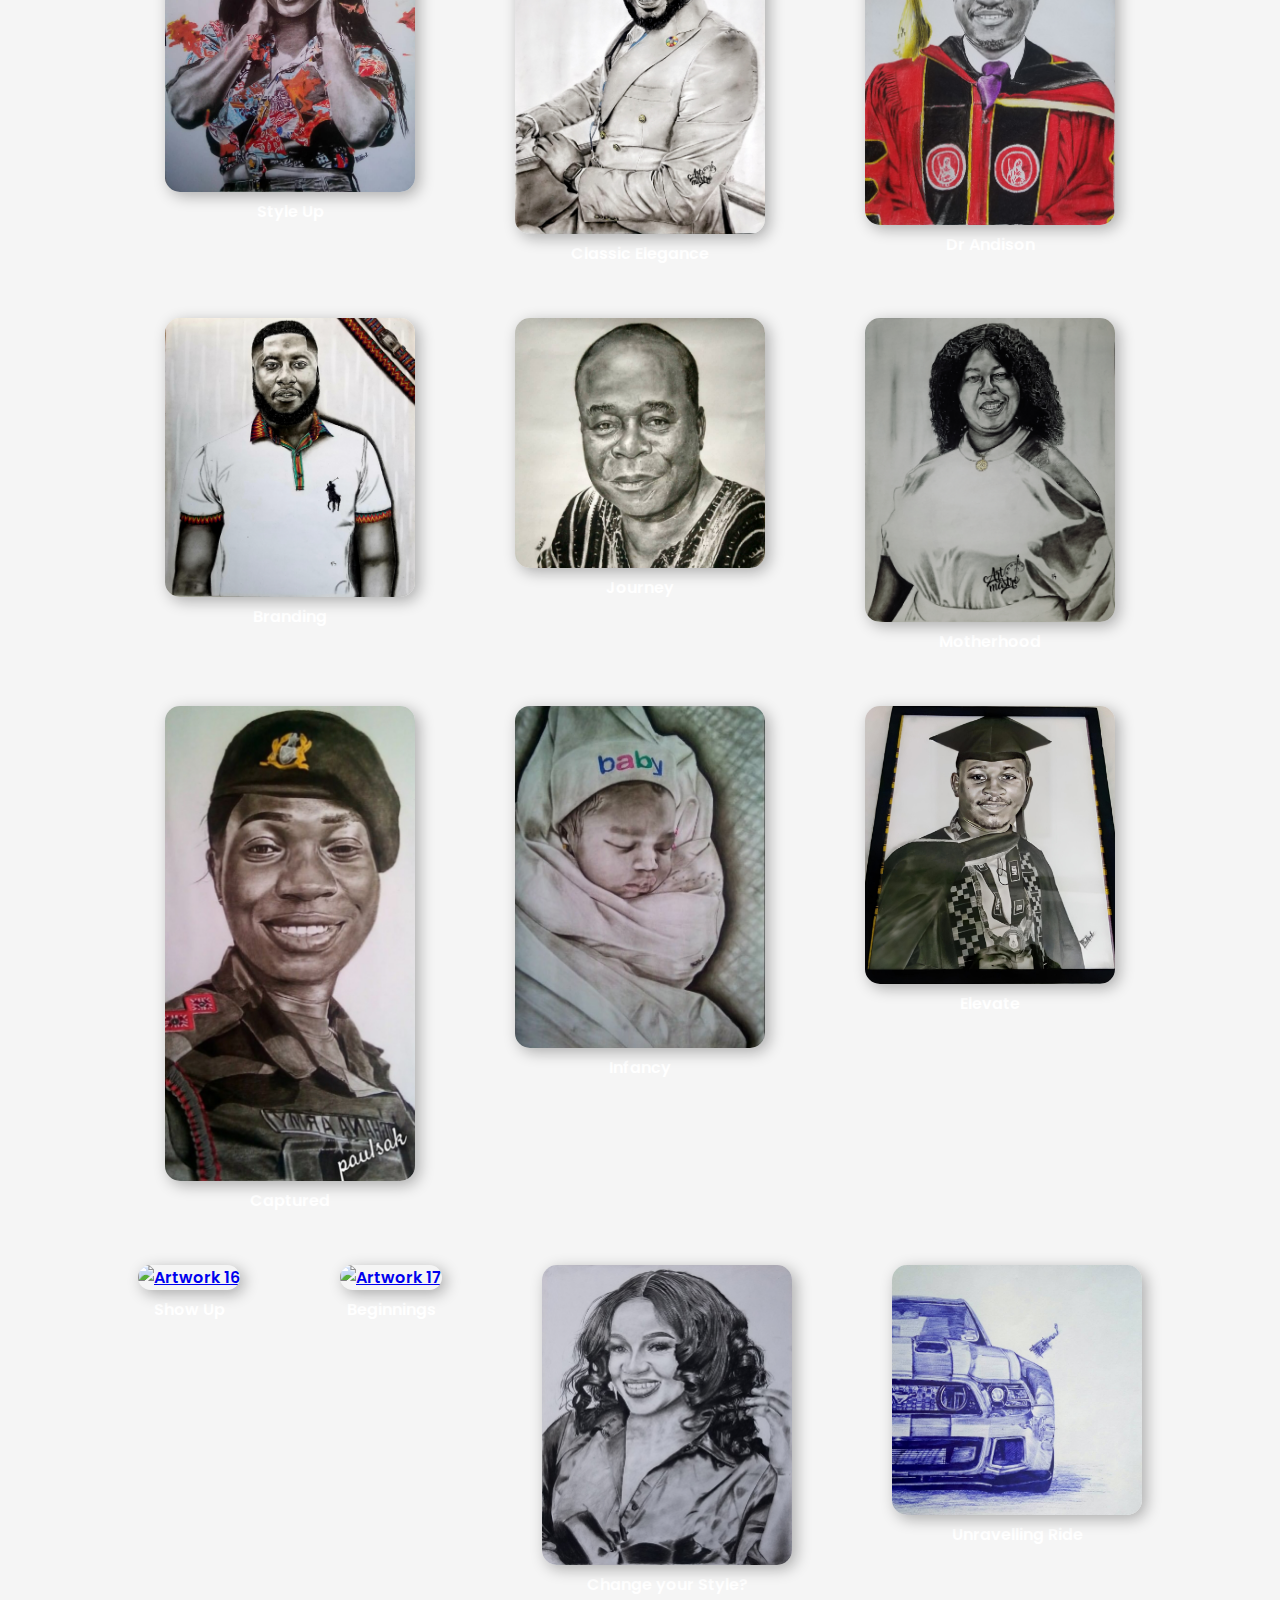
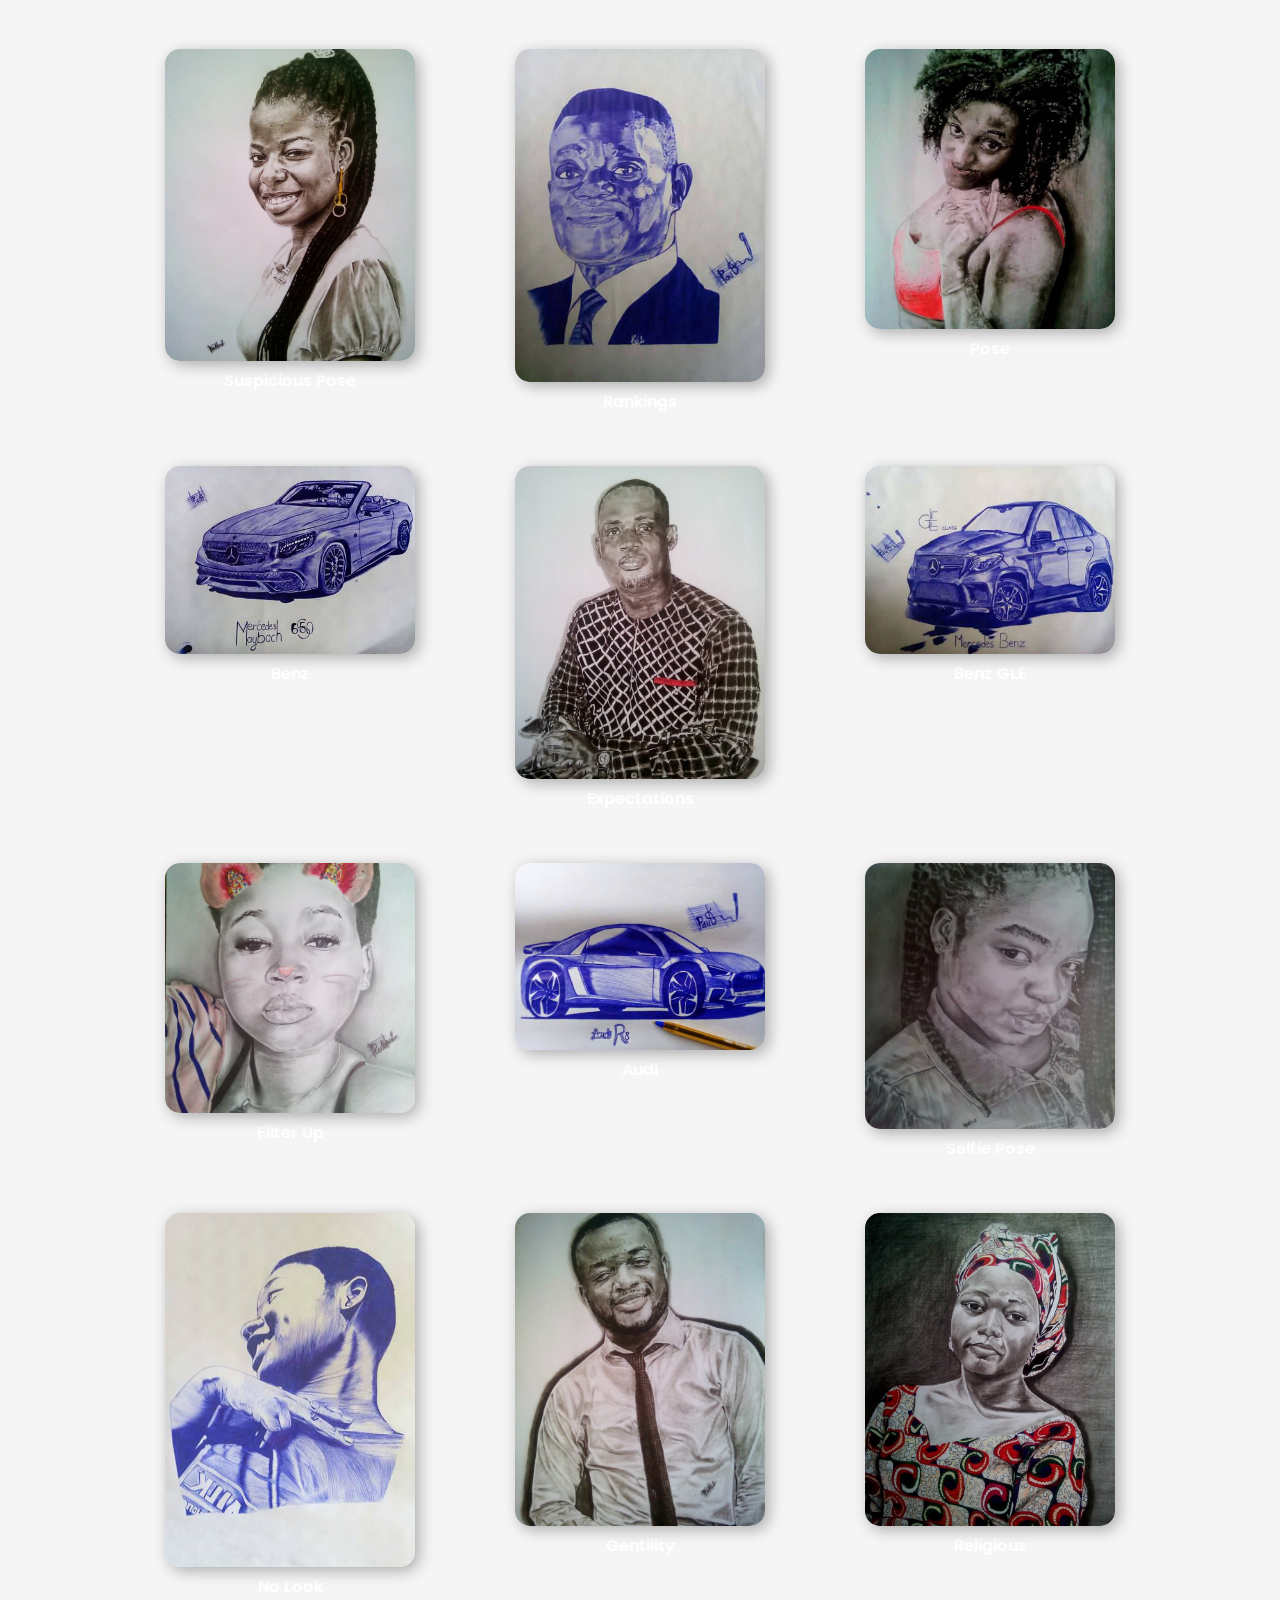
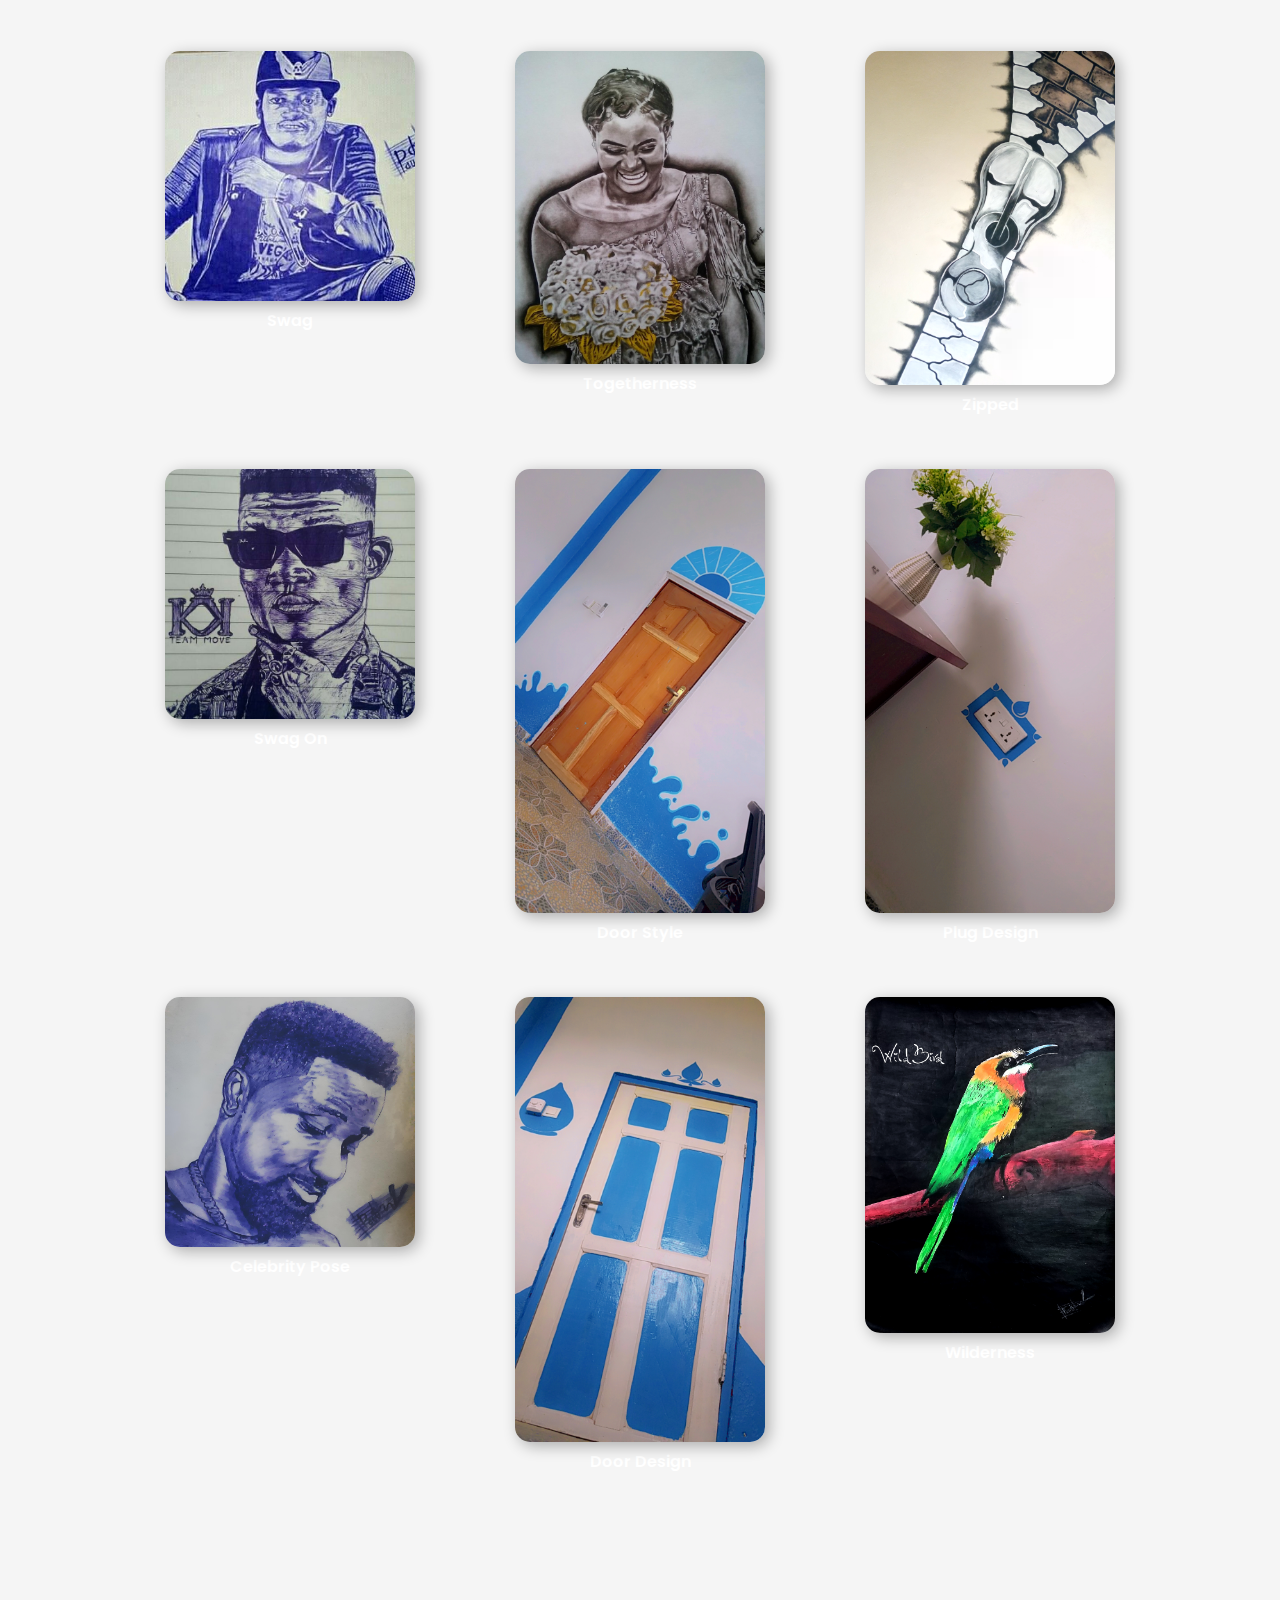
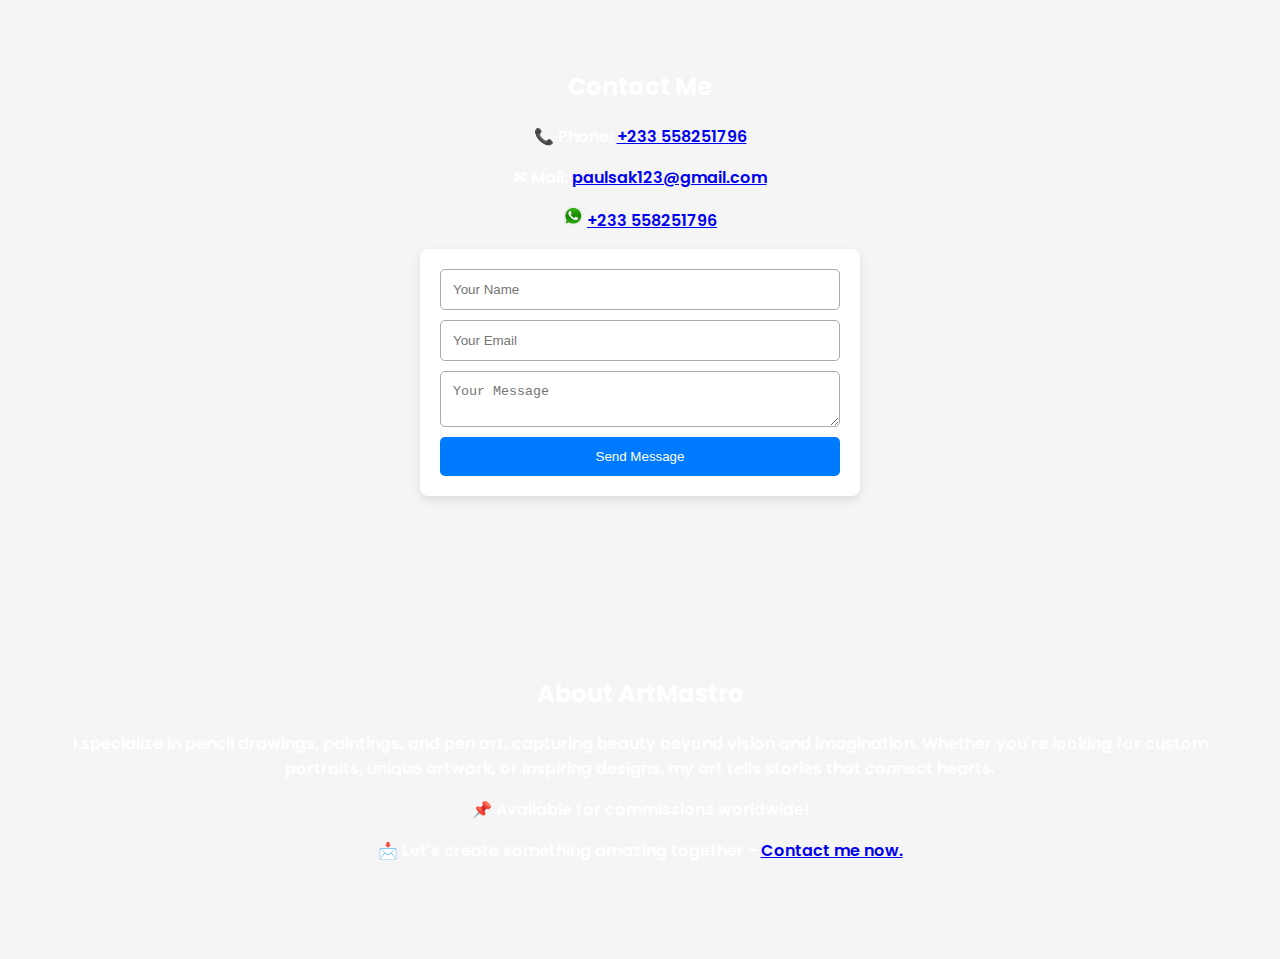
==== commit 9fa6d184: "Images added" ====
--- a/index.html
+++ b/index.html
@@ -99,7 +99,7 @@
           <a href="images/Artwork_7.jpg" class="lightbox">
             <img src="images/Artwork_7.jpg" class="gallery-item" alt="Artwork 7">
           </a>
-          <figcaption>Captured</figcaption>
+          <figcaption>Style Up</figcaption>
         </figure> 
       </div>
 
@@ -120,6 +120,316 @@
             <img src="images/Artwork_9.jpg" class="gallery-item" alt="Artwork 9">
           </a>
           <figcaption>Dr Andison</figcaption>
+        </figure> 
+      </div>
+
+      <!-- Artwork 10 -->
+      <div class="artwork">
+        <figure>
+          <a href="images/Artwork_10.jpg" class="lightbox">
+            <img src="images/Artwork_10.jpg" class="gallery-item" alt="Artwork 10">
+          </a>
+          <figcaption>Branding</figcaption>
+        </figure> 
+      </div>
+
+      <!-- Artwork 11 -->
+      <div class="artwork">
+        <figure>
+          <a href="images/Artwork_11.jpg" class="lightbox">
+            <img src="images/Artwork_11.jpg" class="gallery-item" alt="Artwork 11">
+          </a>
+          <figcaption>Journey</figcaption>
+        </figure> 
+      </div>
+
+      <!-- Artwork 12 -->
+      <div class="artwork">
+        <figure>
+          <a href="images/Artwork_12.jpg" class="lightbox">
+            <img src="images/Artwork_12.jpg" class="gallery-item" alt="Artwork 12">
+          </a>
+          <figcaption>Motherhood</figcaption>
+        </figure> 
+      </div>
+
+      <!-- Artwork 13 -->
+      <div class="artwork">
+        <figure>
+          <a href="images/Artwork_13.jpg" class="lightbox">
+            <img src="images/Artwork_13.jpg" class="gallery-item" alt="Artwork 13">
+          </a>
+          <figcaption>Captured</figcaption>
+        </figure> 
+      </div>
+
+      <!-- Artwork 14 -->
+      <div class="artwork">
+        <figure>
+          <a href="images/Artwork_14.jpg" class="lightbox">
+            <img src="images/Artwork_14.jpg" class="gallery-item" alt="Artwork 14">
+          </a>
+          <figcaption>Infancy</figcaption>
+        </figure> 
+      </div>
+
+      <!-- Artwork 15 -->
+      <div class="artwork">
+        <figure>
+          <a href="images/Artwork_15.jpg" class="lightbox">
+            <img src="images/Artwork_15.jpg" class="gallery-item" alt="Artwork 15">
+          </a>
+          <figcaption>Elevate</figcaption>
+        </figure> 
+      </div>
+
+      <!-- Artwork 16-->
+      <div class="artwork">
+        <figure>
+          <a href="images/Artwork_16.jpg" class="lightbox">
+            <img src="images/Artwork_16.jpg" class="gallery-item" alt="Artwork 16">
+          </a>
+          <figcaption>Show Up</figcaption>
+        </figure> 
+      </div>
+
+      <!-- Artwork 17 -->
+      <div class="artwork">
+        <figure>
+          <a href="images/Artwork_17.jpg" class="lightbox">
+            <img src="images/Artwork_17.jpg" class="gallery-item" alt="Artwork 17">
+          </a>
+          <figcaption>Beginnings</figcaption>
+        </figure> 
+      </div>
+
+      <!-- Artwork 18 -->
+      <div class="artwork">
+        <figure>
+          <a href="images/Artwork_18.jpg" class="lightbox">
+            <img src="images/Artwork_18.jpg" class="gallery-item" alt="Artwork 18">
+          </a>
+          <figcaption>Change your Style?</figcaption>
+        </figure> 
+      </div>
+
+      <!-- Artwork 19 -->
+      <div class="artwork">
+        <figure>
+          <a href="images/Artwork_19.jpg" class="lightbox">
+            <img src="images/Artwork_19.jpg" class="gallery-item" alt="Artwork 19">
+          </a>
+          <figcaption>Unravelling Ride</figcaption>
+        </figure> 
+      </div>
+
+      <!-- Artwork 20-->
+      <div class="artwork">
+        <figure>
+          <a href="images/Artwork_20.jpg" class="lightbox">
+            <img src="images/Artwork_20.jpg" class="gallery-item" alt="Artwork 20">
+          </a>
+          <figcaption>Suspicious Pose</figcaption>
+        </figure> 
+      </div>
+
+      <!-- Artwork 21-->
+      <div class="artwork">
+        <figure>
+          <a href="images/Artwork_21.jpg" class="lightbox">
+            <img src="images/Artwork_21.jpg" class="gallery-item" alt="Artwork 21">
+          </a>
+          <figcaption>Rankings</figcaption>
+        </figure> 
+      </div>
+
+      <!-- Artwork 22-->
+      <div class="artwork">
+        <figure>
+          <a href="images/Artwork_22.jpg" class="lightbox">
+            <img src="images/Artwork_22.jpg" class="gallery-item" alt="Artwork 22">
+          </a>
+          <figcaption>Pose</figcaption>
+        </figure> 
+      </div>
+
+      <!-- Artwork 23-->
+      <div class="artwork">
+        <figure>
+          <a href="images/Artwork_23.jpg" class="lightbox">
+            <img src="images/Artwork_23.jpg" class="gallery-item" alt="Artwork 23">
+          </a>
+          <figcaption>Benz</figcaption>
+        </figure> 
+      </div>
+
+      <!-- Artwork 24-->
+      <div class="artwork">
+        <figure>
+          <a href="images/Artwork_24.jpg" class="lightbox">
+            <img src="images/Artwork_24.jpg" class="gallery-item" alt="Artwork 24">
+          </a>
+          <figcaption>Expectations</figcaption>
+        </figure> 
+      </div>
+
+      <!-- Artwork 25-->
+      <div class="artwork">
+        <figure>
+          <a href="images/Artwork_25.jpg" class="lightbox">
+            <img src="images/Artwork_25.jpg" class="gallery-item" alt="Artwork 25">
+          </a>
+          <figcaption>Benz GLE</figcaption>
+        </figure> 
+      </div>
+
+      <!-- Artwork 26-->
+      <div class="artwork">
+        <figure>
+          <a href="images/Artwork_26.jpg" class="lightbox">
+            <img src="images/Artwork_26.jpg" class="gallery-item" alt="Artwork 26">
+          </a>
+          <figcaption>Filter Up</figcaption>
+        </figure> 
+      </div>
+
+      <!-- Artwork 27-->
+      <div class="artwork">
+        <figure>
+          <a href="images/Artwork_27.jpg" class="lightbox">
+            <img src="images/Artwork_27.jpg" class="gallery-item" alt="Artwork 27">
+          </a>
+          <figcaption>Audi</figcaption>
+        </figure> 
+      </div>
+
+      <!-- Artwork 28-->
+      <div class="artwork">
+        <figure>
+          <a href="images/Artwork_28.jpg" class="lightbox">
+            <img src="images/Artwork_28.jpg" class="gallery-item" alt="Artwork 28">
+          </a>
+          <figcaption>Selfie Pose</figcaption>
+        </figure> 
+      </div>
+
+      <!-- Artwork 29-->
+      <div class="artwork">
+        <figure>
+          <a href="images/Artwork_29.jpg" class="lightbox">
+            <img src="images/Artwork_29.jpg" class="gallery-item" alt="Artwork 29">
+          </a>
+          <figcaption>No Look</figcaption>
+        </figure> 
+      </div>
+
+      <!-- Artwork 30-->
+      <div class="artwork">
+        <figure>
+          <a href="images/Artwork_30.jpg" class="lightbox">
+            <img src="images/Artwork_30.jpg" class="gallery-item" alt="Artwork 30">
+          </a>
+          <figcaption>Gentility</figcaption>
+        </figure> 
+      </div>
+
+      <!-- Artwork 31-->
+      <div class="artwork">
+        <figure>
+          <a href="images/Artwork_31.jpg" class="lightbox">
+            <img src="images/Artwork_31.jpg" class="gallery-item" alt="Artwork 31">
+          </a>
+          <figcaption>Religious</figcaption>
+        </figure> 
+      </div>
+
+      <!-- Artwork 32-->
+      <div class="artwork">
+        <figure>
+          <a href="images/Artwork_32.jpg" class="lightbox">
+            <img src="images/Artwork_32.jpg" class="gallery-item" alt="Artwork 32">
+          </a>
+          <figcaption>Swag</figcaption>
+        </figure> 
+      </div>
+
+      <!-- Artwork 33-->
+      <div class="artwork">
+        <figure>
+          <a href="images/Artwork_33.jpg" class="lightbox">
+            <img src="images/Artwork_33.jpg" class="gallery-item" alt="Artwork 33">
+          </a>
+          <figcaption>Togetherness</figcaption>
+        </figure> 
+      </div>
+
+      <!-- Artwork 34-->
+      <div class="artwork">
+        <figure>
+          <a href="images/Artwork_34.jpg" class="lightbox">
+            <img src="images/Artwork_34.jpg" class="gallery-item" alt="Artwork 34">
+          </a>
+          <figcaption>Zipped</figcaption>
+        </figure> 
+      </div>
+
+      <!-- Artwork 35-->
+      <div class="artwork">
+        <figure>
+          <a href="images/Artwork_35.jpg" class="lightbox">
+            <img src="images/Artwork_35.jpg" class="gallery-item" alt="Artwork 35">
+          </a>
+          <figcaption>Swag On</figcaption>
+        </figure> 
+      </div>
+
+      <!-- Artwork 36-->
+      <div class="artwork">
+        <figure>
+          <a href="images/Artwork_36.jpg" class="lightbox">
+            <img src="images/Artwork_36.jpg" class="gallery-item" alt="Artwork 36">
+          </a>
+          <figcaption>Door Style</figcaption>
+        </figure> 
+      </div>
+
+      <!-- Artwork 37-->
+      <div class="artwork">
+        <figure>
+          <a href="images/Artwork_37.jpg" class="lightbox">
+            <img src="images/Artwork_37.jpg" class="gallery-item" alt="Artwork 37">
+          </a>
+          <figcaption>Plug Design</figcaption>
+        </figure> 
+      </div>
+
+      <!-- Artwork 38-->
+      <div class="artwork">
+        <figure>
+          <a href="images/Artwork_38.jpg" class="lightbox">
+            <img src="images/Artwork_38.jpg" class="gallery-item" alt="Artwork 38">
+          </a>
+          <figcaption>Celebrity Pose</figcaption>
+        </figure> 
+      </div>
+
+      <!-- Artwork 39-->
+      <div class="artwork">
+        <figure>
+          <a href="images/Artwork_39.jpg" class="lightbox">
+            <img src="images/Artwork_39.jpg" class="gallery-item" alt="Artwork 39">
+          </a>
+          <figcaption>Door Design</figcaption>
+        </figure> 
+      </div>
+
+      <!-- Artwork 40-->
+      <div class="artwork">
+        <figure>
+          <a href="images/Artwork_40.jpg" class="lightbox">
+            <img src="images/Artwork_40.jpg" class="gallery-item" alt="Artwork 40">
+          </a>
+          <figcaption>Wilderness</figcaption>
         </figure> 
       </div>
 
--- a/style.css
+++ b/style.css
@@ -139,39 +139,7 @@
     box-shadow: 0 8px 16px rgba(0, 0, 0, 0.5);
 }
 
-/* Like Button - hover show */
-.like-container {
-    position: absolute;
-    bottom: 10px;
-    left: 50%;
-    transform: translateX(-50%);
-    opacity: 0;
-    transition: opacity 0.3s ease-in-out;
-    background: rgba(0, 0, 0, 0.6);
-    padding: 5px 10px;
-    border-radius: 20px;
-    z-index: 10;
-}
-
-.gallery-item:hover .like-container {
-    opacity: 1;
-}
-
-.like-button {
-    background: none;
-    border: none;
-    font-size: 20px;
-    cursor: pointer;
-    color: #ffffff;
-    transition: color 0.3s ease-in-out;
-}
-
-.like-button:hover,
-.like-button.liked {
-    color: red;
-}
-
-/* Lightbox */
+/* Lightbox */ 
 .lightbox {
     position: relative;
     display: inline-block;
@@ -331,11 +299,7 @@
         padding: 10px;
     }
 
-    .like-container {
-        font-size: 18px;
-    }
-
-    #contact-form {
+    #contact-form { 
         padding: 10px;
     }
 
@@ -349,10 +313,6 @@
     }
 
     figcaption {
-        font-size: 14px;
-    }
-
-    .like-button {
-        font-size: 18px;
+        font-size: 14px; 
     } 
 }
